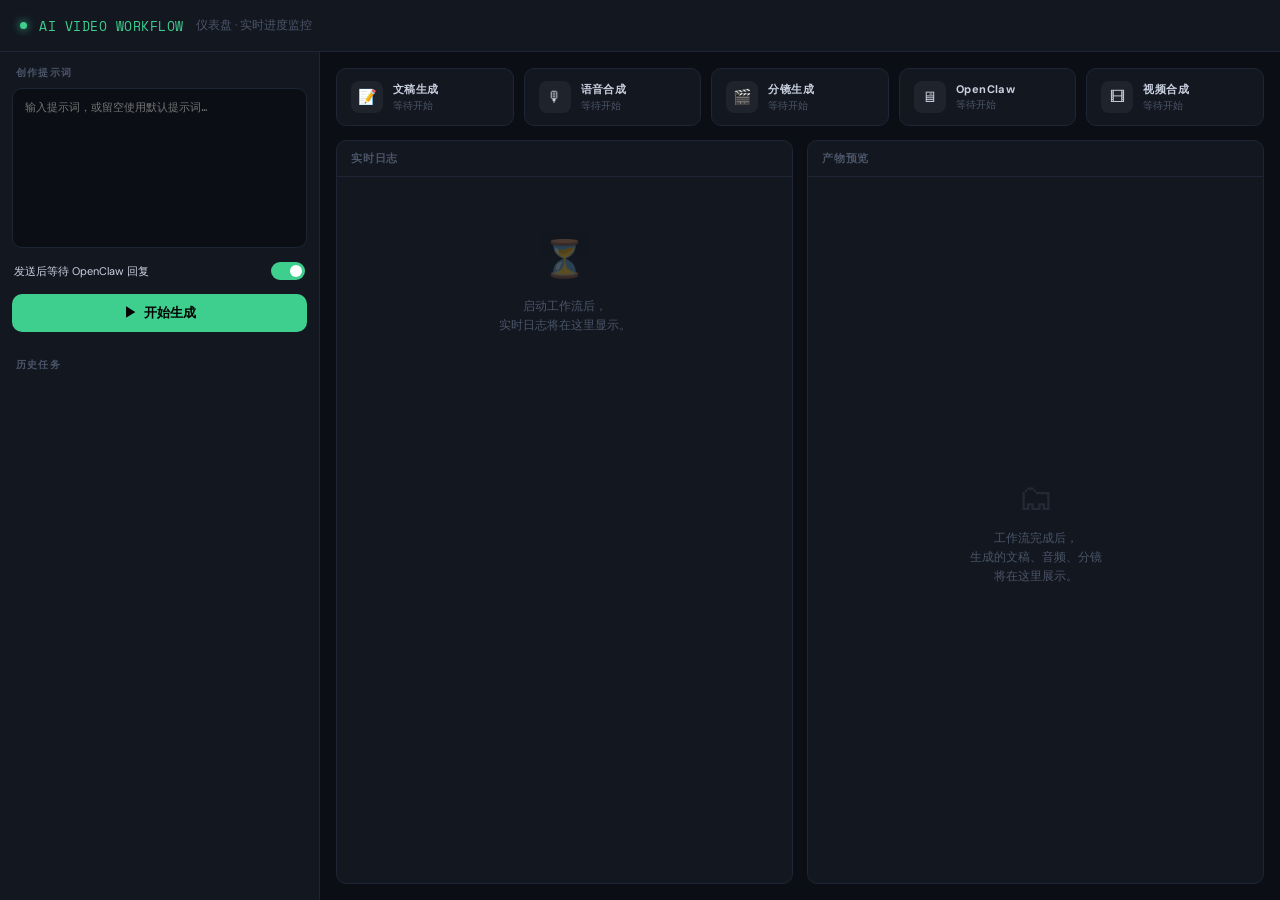
==== web/static/index.html @ 2303a6e6 "1.0.0" ====
<!DOCTYPE html>
<html lang="zh-CN">
<head>
<meta charset="UTF-8" />
<meta name="viewport" content="width=device-width, initial-scale=1.0" />
<title>AI 视频工作流仪表盘</title>
<link rel="preconnect" href="https://fonts.googleapis.com" />
<link rel="preconnect" href="https://fonts.gstatic.com" crossorigin />
<link href="https://fonts.googleapis.com/css2?family=Space+Mono:ital,wght@0,400;0,700;1,400&family=DM+Sans:wght@300;400;500;700&display=swap" rel="stylesheet" />
<style>
/* ─── Reset & Variables ─────────────────────────────────────── */
*, *::before, *::after { box-sizing: border-box; margin: 0; padding: 0; }

:root {
  --bg:        #0b0e14;
  --surface:   #131720;
  --border:    #1e2535;
  --text:      #c9d1e0;
  --muted:     #4a5568;
  --accent:    #3ecf8e;
  --accent2:   #5b7fff;
  --warn:      #f6c90e;
  --err:       #ff5c5c;

  --step-script:     #5b7fff;
  --step-audio:      #a78bfa;
  --step-storyboard: #f6c90e;
  --step-openclaw:   #3ecf8e;
  --step-pipeline:   #fb923c;

  --radius: 10px;
  --mono: 'Space Mono', monospace;
  --sans: 'DM Sans', sans-serif;
}

html, body { height: 100%; }
body {
  background: var(--bg);
  color: var(--text);
  font-family: var(--sans);
  font-size: 14px;
  display: flex;
  flex-direction: column;
  overflow: hidden;
}

/* ─── Layout ────────────────────────────────────────────────── */
.app {
  display: grid;
  grid-template-columns: 320px 1fr;
  grid-template-rows: 52px 1fr;
  height: 100vh;
  gap: 0;
}

/* ─── Header ────────────────────────────────────────────────── */
header {
  grid-column: 1 / -1;
  background: var(--surface);
  border-bottom: 1px solid var(--border);
  display: flex;
  align-items: center;
  padding: 0 20px;
  gap: 12px;
}
header .logo {
  font-family: var(--mono);
  font-size: 13px;
  color: var(--accent);
  letter-spacing: 0.04em;
}
header .subtitle {
  font-size: 12px;
  color: var(--muted);
}
header .dot {
  width: 7px; height: 7px;
  border-radius: 50%;
  background: var(--accent);
  box-shadow: 0 0 8px var(--accent);
  animation: pulse 2s ease-in-out infinite;
}
@keyframes pulse {
  0%,100% { opacity: 1; }
  50% { opacity: .3; }
}

/* ─── Left Panel ─────────────────────────────────────────────── */
.left-panel {
  background: var(--surface);
  border-right: 1px solid var(--border);
  display: flex;
  flex-direction: column;
  overflow: hidden;
}

.section-title {
  font-size: 10px;
  font-weight: 700;
  letter-spacing: .12em;
  text-transform: uppercase;
  color: var(--muted);
  padding: 14px 16px 8px;
}

/* prompt area */
.prompt-box {
  padding: 0 12px 12px;
  display: flex;
  flex-direction: column;
  gap: 8px;
}
textarea#prompt {
  background: var(--bg);
  border: 1px solid var(--border);
  border-radius: var(--radius);
  color: var(--text);
  font-family: var(--mono);
  font-size: 11px;
  line-height: 1.6;
  padding: 10px 12px;
  resize: none;
  height: 160px;
  outline: none;
  transition: border-color .2s;
}
textarea#prompt:focus { border-color: var(--accent2); }

/* toggle switch */
.toggle-row {
  display: flex;
  align-items: center;
  justify-content: space-between;
  padding: 6px 2px;
  cursor: pointer;
  user-select: none;
}
.toggle-label {
  font-size: 11px;
  color: var(--text);
}
.toggle-wrap {
  position: relative;
  width: 34px; height: 18px;
  flex-shrink: 0;
}
.toggle-wrap input { opacity: 0; width: 0; height: 0; position: absolute; }
.toggle-slider {
  position: absolute;
  inset: 0;
  background: var(--border);
  border-radius: 18px;
  transition: background .2s;
  cursor: pointer;
}
.toggle-slider::before {
  content: '';
  position: absolute;
  width: 12px; height: 12px;
  left: 3px; top: 3px;
  background: #fff;
  border-radius: 50%;
  transition: transform .2s;
}
.toggle-wrap input:checked + .toggle-slider { background: var(--accent); }
.toggle-wrap input:checked + .toggle-slider::before { transform: translateX(16px); }

.btn-run {
  background: var(--accent);
  color: #000;
  border: none;
  border-radius: var(--radius);
  font-family: var(--sans);
  font-size: 13px;
  font-weight: 700;
  padding: 10px;
  cursor: pointer;
  transition: opacity .15s, transform .1s;
  display: flex;
  align-items: center;
  justify-content: center;
  gap: 7px;
}
.btn-run:hover { opacity: .88; }
.btn-run:active { transform: scale(.97); }
.btn-run:disabled { opacity: .35; cursor: not-allowed; }

/* history list */
.history-list {
  flex: 1;
  overflow-y: auto;
  padding: 0 8px 12px;
}
.history-list::-webkit-scrollbar { width: 4px; }
.history-list::-webkit-scrollbar-thumb { background: var(--border); border-radius: 2px; }

.history-item {
  padding: 9px 10px;
  border-radius: 8px;
  cursor: pointer;
  border: 1px solid transparent;
  margin-bottom: 4px;
  transition: background .15s, border-color .15s;
}
.history-item:hover { background: rgba(255,255,255,.04); }
.history-item.active { background: rgba(94,135,255,.1); border-color: var(--accent2); }

.history-item .hi-status {
  display: flex;
  align-items: center;
  gap: 6px;
  margin-bottom: 3px;
}
.status-badge {
  display: inline-flex;
  align-items: center;
  gap: 4px;
  font-size: 10px;
  font-weight: 700;
  padding: 2px 7px;
  border-radius: 20px;
  letter-spacing: .05em;
}
.status-badge.pending  { background: rgba(74,85,104,.3); color: var(--muted); }
.status-badge.running  { background: rgba(91,127,255,.18); color: var(--accent2); }
.status-badge.done     { background: rgba(62,207,142,.15); color: var(--accent); }
.status-badge.error    { background: rgba(255,92,92,.15); color: var(--err); }

.hi-time { font-size: 10px; color: var(--muted); font-family: var(--mono); }
.hi-prompt { font-size: 11px; color: var(--text); white-space: nowrap; overflow: hidden; text-overflow: ellipsis; }

/* ─── Right Panel ────────────────────────────────────────────── */
.right-panel {
  display: flex;
  flex-direction: column;
  overflow: hidden;
  padding: 16px;
  gap: 14px;
}

/* ─── Steps Bar ──────────────────────────────────────────────── */
.steps-bar {
  display: grid;
  grid-template-columns: repeat(5, 1fr);
  gap: 10px;
}

.step-card {
  background: var(--surface);
  border: 1px solid var(--border);
  border-radius: var(--radius);
  padding: 12px 14px;
  display: flex;
  align-items: center;
  gap: 10px;
  transition: border-color .3s;
  position: relative;
  overflow: hidden;
}
.step-card::before {
  content: '';
  position: absolute;
  top: 0; left: 0; right: 0;
  height: 2px;
  background: var(--step-color, var(--border));
  transform: scaleX(0);
  transition: transform .4s ease;
  transform-origin: left;
}
.step-card.running::before { transform: scaleX(1); animation: progress-bar 1.5s ease-in-out infinite alternate; }
.step-card.done::before    { transform: scaleX(1); }

@keyframes progress-bar {
  from { transform: scaleX(0.1); }
  to   { transform: scaleX(1); }
}

.step-icon {
  width: 32px; height: 32px;
  border-radius: 8px;
  display: flex;
  align-items: center;
  justify-content: center;
  font-size: 15px;
  flex-shrink: 0;
  background: rgba(255,255,255,.05);
  transition: background .3s;
}
.step-info { min-width: 0; }
.step-name { font-size: 11px; font-weight: 700; color: var(--text); letter-spacing: .04em; }
.step-desc { font-size: 10px; color: var(--muted); margin-top: 2px; white-space: nowrap; overflow: hidden; text-overflow: ellipsis; }

/* step state colours */
.step-card[data-step="script"]     { --step-color: var(--step-script); }
.step-card[data-step="audio"]      { --step-color: var(--step-audio); }
.step-card[data-step="storyboard"] { --step-color: var(--step-storyboard); }
.step-card[data-step="openclaw"]   { --step-color: var(--step-openclaw); }
.step-card[data-step="pipeline"]   { --step-color: var(--step-pipeline); }

.step-card.running .step-icon { background: color-mix(in srgb, var(--step-color) 20%, transparent); }
.step-card.done    .step-icon { background: color-mix(in srgb, var(--step-color) 20%, transparent); }
.step-card.error   .step-icon { background: rgba(255,92,92,.18); }

/* ─── Body Row (Log + Results) ───────────────────────────────── */
.body-row {
  flex: 1;
  display: grid;
  grid-template-columns: 1fr 1fr;
  gap: 14px;
  min-height: 0;
}

.panel {
  background: var(--surface);
  border: 1px solid var(--border);
  border-radius: var(--radius);
  display: flex;
  flex-direction: column;
  overflow: hidden;
}
.panel-header {
  padding: 10px 14px;
  border-bottom: 1px solid var(--border);
  font-size: 11px;
  font-weight: 700;
  letter-spacing: .07em;
  text-transform: uppercase;
  color: var(--muted);
  display: flex;
  align-items: center;
  gap: 8px;
  flex-shrink: 0;
}

/* Log */
.log-body {
  flex: 1;
  overflow-y: auto;
  padding: 10px 14px;
  font-family: var(--mono);
  font-size: 11px;
  line-height: 1.7;
}
.log-body::-webkit-scrollbar { width: 4px; }
.log-body::-webkit-scrollbar-thumb { background: var(--border); border-radius: 2px; }

.log-line { display: flex; gap: 8px; align-items: flex-start; }
.log-line + .log-line { margin-top: 2px; }
.log-ts { color: var(--muted); flex-shrink: 0; font-size: 10px; padding-top: 1px; }
.log-step-tag {
  font-size: 9px;
  font-weight: 700;
  letter-spacing: .06em;
  padding: 1px 5px;
  border-radius: 3px;
  flex-shrink: 0;
  margin-top: 1px;
}
.log-msg { color: var(--text); word-break: break-all; }
.log-line.step-script     .log-step-tag { background: rgba(91,127,255,.2);  color: var(--step-script); }
.log-line.step-audio      .log-step-tag { background: rgba(167,139,250,.2); color: var(--step-audio); }
.log-line.step-storyboard .log-step-tag { background: rgba(246,201,14,.15); color: var(--step-storyboard); }
.log-line.step-openclaw   .log-step-tag { background: rgba(62,207,142,.15); color: var(--step-openclaw); }
.log-line.step-done       .log-step-tag { background: rgba(62,207,142,.15); color: var(--accent); }
.log-line.step-error      .log-step-tag { background: rgba(255,92,92,.15);  color: var(--err); }
.log-line.step-error .log-msg { color: var(--err); }

/* Results */
.results-body {
  flex: 1;
  overflow-y: auto;
  padding: 14px;
  display: flex;
  flex-direction: column;
  gap: 12px;
}
.results-body::-webkit-scrollbar { width: 4px; }
.results-body::-webkit-scrollbar-thumb { background: var(--border); border-radius: 2px; }

.result-block { display: flex; flex-direction: column; gap: 6px; }
.result-label {
  font-size: 10px;
  font-weight: 700;
  text-transform: uppercase;
  letter-spacing: .08em;
  color: var(--muted);
  display: flex;
  align-items: center;
  gap: 6px;
}
.result-label .dot {
  width: 6px; height: 6px;
  border-radius: 50%;
  flex-shrink: 0;
}

.script-preview {
  background: var(--bg);
  border: 1px solid var(--border);
  border-radius: 6px;
  padding: 10px 12px;
  font-family: var(--mono);
  font-size: 11px;
  line-height: 1.7;
  color: var(--text);
  white-space: pre-wrap;
  max-height: 140px;
  overflow-y: auto;
}
.script-preview::-webkit-scrollbar { width: 3px; }
.script-preview::-webkit-scrollbar-thumb { background: var(--border); }

audio {
  width: 100%;
  border-radius: 6px;
  filter: invert(0.88) hue-rotate(180deg);
}

.shots-table-wrap {
  overflow-x: auto;
  border-radius: 6px;
  border: 1px solid var(--border);
}
.shots-table {
  width: 100%;
  border-collapse: collapse;
  font-size: 11px;
}
.shots-table th {
  background: var(--bg);
  color: var(--muted);
  font-weight: 700;
  text-align: left;
  padding: 6px 10px;
  border-bottom: 1px solid var(--border);
  white-space: nowrap;
  font-size: 10px;
  letter-spacing: .05em;
}
.shots-table td {
  padding: 5px 10px;
  border-bottom: 1px solid rgba(30,37,53,.7);
  vertical-align: top;
  max-width: 200px;
  overflow: hidden;
  text-overflow: ellipsis;
  white-space: nowrap;
}
.shots-table tr:last-child td { border-bottom: none; }
.shots-table tr:hover td { background: rgba(255,255,255,.025); }

.source-badge {
  display: inline-block;
  padding: 1px 6px;
  border-radius: 3px;
  font-size: 10px;
  font-weight: 700;
  text-transform: uppercase;
  letter-spacing: .04em;
}
.source-badge.youtube    { background: rgba(255,0,0,.18); color: #ff6b6b; }
.source-badge.twitter    { background: rgba(29,161,242,.18); color: #58b4f9; }
.source-badge.coinglass  { background: rgba(246,201,14,.18); color: var(--warn); }
.source-badge.ezpro      { background: rgba(62,207,142,.18); color: var(--accent); }
.source-badge.tradingview{ background: rgba(91,127,255,.18); color: var(--accent2); }

.recording-preview {
  background: var(--bg);
  border: 1px solid var(--border);
  border-radius: 6px;
  padding: 10px 12px;
  font-family: var(--mono);
  font-size: 11px;
  line-height: 1.7;
  color: #9ca3af;
  white-space: pre-wrap;
  max-height: 140px;
  overflow-y: auto;
}
.recording-preview::-webkit-scrollbar { width: 3px; }
.recording-preview::-webkit-scrollbar-thumb { background: var(--border); }

.openclaw-reply {
  background: rgba(62,207,142,.08);
  border: 1px solid rgba(62,207,142,.25);
  border-radius: 6px;
  padding: 10px 12px;
  font-size: 12px;
  color: var(--accent);
  display: flex;
  align-items: center;
  gap: 8px;
}

.empty-state {
  flex: 1;
  display: flex;
  flex-direction: column;
  align-items: center;
  justify-content: center;
  color: var(--muted);
  gap: 8px;
  padding: 40px;
  text-align: center;
}
.empty-state .icon { font-size: 36px; opacity: .3; }
.empty-state p { font-size: 12px; line-height: 1.6; }

/* Spinner */
.spinner {
  display: inline-block;
  width: 12px; height: 12px;
  border: 2px solid rgba(255,255,255,.15);
  border-top-color: var(--accent2);
  border-radius: 50%;
  animation: spin .7s linear infinite;
}
@keyframes spin { to { transform: rotate(360deg); } }
</style>
</head>
<body>
<div class="app">

  <!-- Header -->
  <header>
    <div class="dot"></div>
    <span class="logo">AI VIDEO WORKFLOW</span>
    <span class="subtitle">仪表盘 · 实时进度监控</span>
  </header>

  <!-- Left Panel -->
  <aside class="left-panel">
    <div class="section-title">创作提示词</div>
    <div class="prompt-box">
      <textarea id="prompt" placeholder="输入提示词，或留空使用默认提示词…"></textarea>
      <label class="toggle-row">
        <span class="toggle-label">发送后等待 OpenClaw 回复</span>
        <div class="toggle-wrap">
          <input type="checkbox" id="wait-openclaw" checked />
          <span class="toggle-slider"></span>
        </div>
      </label>
      <button class="btn-run" id="btn-run" onclick="startJob()">
        <span id="btn-icon">▶</span>
        <span id="btn-text">开始生成</span>
      </button>
    </div>

    <div class="section-title">历史任务</div>
    <div class="history-list" id="history-list"></div>
  </aside>

  <!-- Right Panel -->
  <main class="right-panel">

    <!-- Steps Bar -->
    <div class="steps-bar">
      <div class="step-card" data-step="script" id="step-script">
        <div class="step-icon">📝</div>
        <div class="step-info">
          <div class="step-name">文稿生成</div>
          <div class="step-desc" id="step-script-desc">等待开始</div>
        </div>
      </div>
      <div class="step-card" data-step="audio" id="step-audio">
        <div class="step-icon">🎙</div>
        <div class="step-info">
          <div class="step-name">语音合成</div>
          <div class="step-desc" id="step-audio-desc">等待开始</div>
        </div>
      </div>
      <div class="step-card" data-step="storyboard" id="step-storyboard">
        <div class="step-icon">🎬</div>
        <div class="step-info">
          <div class="step-name">分镜生成</div>
          <div class="step-desc" id="step-storyboard-desc">等待开始</div>
        </div>
      </div>
      <div class="step-card" data-step="openclaw" id="step-openclaw">
        <div class="step-icon">🖥</div>
        <div class="step-info">
          <div class="step-name">OpenClaw</div>
          <div class="step-desc" id="step-openclaw-desc">等待开始</div>
        </div>
      </div>
      <div class="step-card" data-step="pipeline" id="step-pipeline">
        <div class="step-icon">🎞</div>
        <div class="step-info">
          <div class="step-name">视频合成</div>
          <div class="step-desc" id="step-pipeline-desc">等待开始</div>
        </div>
      </div>
    </div>

    <!-- Log + Results -->
    <div class="body-row">

      <!-- Log Panel -->
      <div class="panel">
        <div class="panel-header">
          <span>实时日志</span>
          <span id="log-spinner" style="display:none"><span class="spinner"></span></span>
        </div>
        <div class="log-body" id="log-body">
          <div class="empty-state">
            <div class="icon">⏳</div>
            <p>启动工作流后，<br>实时日志将在这里显示。</p>
          </div>
        </div>
      </div>

      <!-- Results Panel -->
      <div class="panel">
        <div class="panel-header">产物预览</div>
        <div class="results-body" id="results-body">
          <div class="empty-state">
            <div class="icon">🗂</div>
            <p>工作流完成后，<br>生成的文稿、音频、分镜<br>将在这里展示。</p>
          </div>
        </div>
      </div>

    </div>
  </main>
</div>

<script>
/* ─── State ──────────────────────────────────────────────────── */
let activeJobId = null;
let evtSource   = null;

const STEP_META = {
  script:     { label: '文稿生成',  icon: '📝' },
  audio:      { label: '语音合成',  icon: '🎙' },
  storyboard: { label: '分镜生成',  icon: '🎬' },
  openclaw:   { label: 'OpenClaw', icon: '🖥' },
  pipeline:   { label: '视频合成',  icon: '🎞' },
};

/* ─── Init ───────────────────────────────────────────────────── */
document.addEventListener('DOMContentLoaded', async () => {
  const res = await fetch('/api/default-prompt').catch(() => null);
  if (res?.ok) {
    const { prompt } = await res.json();
    document.getElementById('prompt').placeholder = '留空使用默认提示词…';
    document.getElementById('prompt').dataset.default = prompt;
  }
  await refreshHistory();
  setInterval(refreshHistory, 5000);
});

/* ─── Start Job ──────────────────────────────────────────────── */
async function startJob() {
  const ta              = document.getElementById('prompt');
  const prompt          = ta.value.trim();
  const waitForOpenclaw = document.getElementById('wait-openclaw').checked;

  setBtnLoading(true);
  resetUI();

  try {
    const res = await fetch('/api/jobs', {
      method: 'POST',
      headers: { 'Content-Type': 'application/json' },
      body: JSON.stringify({ prompt: prompt || null, wait_for_openclaw: waitForOpenclaw }),
    });
    if (!res.ok) throw new Error(await res.text());
    const { job_id } = await res.json();
    selectJob(job_id);
  } catch (e) {
    appendLog({ step: 'error', msg: '创建任务失败: ' + e.message, ts: new Date().toISOString() });
    setBtnLoading(false);
  }
}

/* ─── Select / Load Job ──────────────────────────────────────── */
async function selectJob(jobId) {
  if (evtSource) { evtSource.close(); evtSource = null; }
  activeJobId = jobId;

  resetUI();
  document.getElementById('log-spinner').style.display = '';

  // load current state
  const res = await fetch(`/api/jobs/${jobId}`);
  if (!res.ok) return;
  const job = await res.json();

  // restore step states
  Object.entries(job.steps || {}).forEach(([step, status]) => setStepState(step, status));
  job.logs.forEach(entry => appendLog(entry));

  if (job.status === 'done') {
    renderArtifacts(job);
    setBtnLoading(false);
    document.getElementById('log-spinner').style.display = 'none';
  } else if (job.status === 'error') {
    setBtnLoading(false);
    document.getElementById('log-spinner').style.display = 'none';
  } else {
    // subscribe to live stream
    subscribeSSE(jobId);
  }

  refreshHistory();
}

function subscribeSSE(jobId) {
  evtSource = new EventSource(`/api/jobs/${jobId}/stream`);

  evtSource.onmessage = (e) => {
    const entry = JSON.parse(e.data);
    appendLog(entry);

    if (entry.step && STEP_META[entry.step]) {
      setStepState(entry.step, 'running');
      const descEl = document.getElementById(`step-${entry.step}-desc`);
      if (descEl) descEl.textContent = entry.msg.slice(0, 40);
    }

    if (entry.step === 'done') {
      ['script','audio','storyboard','openclaw','pipeline'].forEach(s => setStepState(s, 'done'));
      evtSource.close();
      evtSource = null;
      setBtnLoading(false);
      document.getElementById('log-spinner').style.display = 'none';
      fetch(`/api/jobs/${jobId}`).then(r => r.json()).then(job => renderArtifacts(job));
    } else if (entry.step === 'error') {
      evtSource.close();
      evtSource = null;
      setBtnLoading(false);
      document.getElementById('log-spinner').style.display = 'none';
    }
  };

  evtSource.onerror = () => {
    evtSource.close();
    evtSource = null;
    setBtnLoading(false);
    document.getElementById('log-spinner').style.display = 'none';
  };
}

/* ─── Log ────────────────────────────────────────────────────── */
function appendLog(entry) {
  const body = document.getElementById('log-body');
  // remove empty state
  const empty = body.querySelector('.empty-state');
  if (empty) empty.remove();

  const ts  = entry.ts ? new Date(entry.ts).toLocaleTimeString('zh-CN', { hour12: false }) : '';
  const div = document.createElement('div');
  div.className = `log-line step-${entry.step || 'info'}`;
  div.innerHTML = `
    <span class="log-ts">${ts}</span>
    <span class="log-step-tag">${(entry.step || 'info').toUpperCase()}</span>
    <span class="log-msg">${esc(entry.msg || '')}</span>`;
  body.appendChild(div);
  body.scrollTop = body.scrollHeight;
}

/* ─── Step State ─────────────────────────────────────────────── */
function setStepState(step, status) {
  const card = document.getElementById(`step-${step}`);
  if (!card) return;
  card.classList.remove('pending', 'running', 'done', 'error');
  card.classList.add(status);

  const iconEl = card.querySelector('.step-icon');
  if (!iconEl) return;
  const icons = { pending: STEP_META[step]?.icon || '○',
                  running: '⚙️', done: '✅', error: '❌' };
  iconEl.textContent = icons[status] || STEP_META[step]?.icon;
}

/* ─── Artifacts ──────────────────────────────────────────────── */
function renderArtifacts(job) {
  const body = document.getElementById('results-body');
  body.innerHTML = '';
  const a = job.artifacts || {};
  const folder = a.folder;

  // Script
  if (a.script) {
    fetch(`/api/files/${folder}/script.txt`).then(r => r.text()).then(text => {
      addBlock(body, '📝 口播文稿', 'var(--step-script)', `
        <div class="script-preview">${esc(text)}</div>
        <a href="/api/files/${folder}/script.txt" download style="font-size:11px;color:var(--accent2)">下载 script.txt</a>
      `);
    });
  }

  // Audio
  if (a.audio) {
    addBlock(body, '🎙 语音音频', 'var(--step-audio)', `
      <audio controls src="/api/files/${folder}/audio.mp3"></audio>
      <a href="/api/files/${folder}/audio.mp3" download style="font-size:11px;color:var(--accent2)">下载 audio.mp3</a>
    `);
  }

  // Shots Table
  const shots = a.shots || [];
  if (shots.length) {
    const rows = shots.map(s => `
      <tr>
        <td>${s.id}</td>
        <td>${s.start_sec?.toFixed(1)}s</td>
        <td>${s.end_sec?.toFixed(1)}s</td>
        <td><span class="source-badge ${s.source || ''}">${s.source || '-'}</span></td>
        <td title="${esc(s.url || '')}">${esc((s.url || '').replace('https://', '').slice(0,30))}${(s.url||'').length>30?'…':''}</td>
        <td>${esc(s.view || '-')}</td>
        <td>${esc(s.action || '-')}</td>
      </tr>`).join('');

    addBlock(body, `🎬 分镜表 (${shots.length} 个)`, 'var(--step-storyboard)', `
      <div class="shots-table-wrap">
        <table class="shots-table">
          <thead><tr>
            <th>#</th><th>开始</th><th>结束</th>
            <th>来源</th><th>URL</th><th>视图</th><th>操作</th>
          </tr></thead>
          <tbody>${rows}</tbody>
        </table>
      </div>
      ${a.storyboard_xlsx ? `<a href="/api/files/${folder}/storyboard.xlsx" download style="font-size:11px;color:var(--accent2)">下载 storyboard.xlsx</a>` : ''}
    `);
  }

  // Recording Instruction
  if (a.recording_task) {
    fetch(`/api/files/${folder}/recording_task.txt`).then(r => r.text()).then(text => {
      const replyHtml = a.openclaw_reply
        ? `<div class="openclaw-reply">✅ OpenClaw 回复：${esc(a.openclaw_reply)}</div>`
        : '';
      addBlock(body, '🖥 OpenClaw 录屏指令', 'var(--step-openclaw)', `
        <div class="recording-preview">${esc(text)}</div>
        ${replyHtml}
        <a href="/api/files/${folder}/recording_task.txt" download style="font-size:11px;color:var(--accent2)">下载 recording_task.txt</a>
      `);
    });
  }

  // Final Video
  if (a.final_video) {
    addBlock(body, '🎞 最终合成视频', 'var(--step-pipeline)', `
      <video controls style="width:100%;border-radius:6px;max-height:200px;background:#000"
             src="/api/files/${folder}/final.mp4"></video>
      <a href="/api/files/${folder}/final.mp4" download style="font-size:11px;color:var(--accent2)">下载 final.mp4</a>
    `);
  }
}

function addBlock(container, label, dotColor, innerHtml) {
  const block = document.createElement('div');
  block.className = 'result-block';
  block.innerHTML = `
    <div class="result-label">
      <span class="dot" style="background:${dotColor}"></span>
      ${label}
    </div>
    ${innerHtml}`;
  container.appendChild(block);
}

/* ─── History ────────────────────────────────────────────────── */
async function refreshHistory() {
  const res = await fetch('/api/jobs').catch(() => null);
  if (!res?.ok) return;
  const jobs = await res.json();

  const list = document.getElementById('history-list');
  list.innerHTML = '';

  if (!jobs.length) {
    list.innerHTML = '<div style="padding:10px 12px;color:var(--muted);font-size:11px">暂无任务</div>';
    return;
  }

  jobs.forEach(job => {
    const el = document.createElement('div');
    el.className = 'history-item' + (job.id === activeJobId ? ' active' : '');
    el.onclick = () => selectJob(job.id);
    const t = new Date(job.created_at).toLocaleTimeString('zh-CN', { hour12: false, hour: '2-digit', minute: '2-digit' });
    el.innerHTML = `
      <div class="hi-status">
        <span class="status-badge ${job.status}">${statusLabel(job.status)}</span>
        <span class="hi-time">${t}</span>
      </div>
      <div class="hi-prompt">${esc(job.prompt)}</div>`;
    list.appendChild(el);
  });
}

function statusLabel(s) {
  return { pending: '待运行', running: '运行中', done: '完成', error: '失败' }[s] || s;
}

/* ─── Helpers ────────────────────────────────────────────────── */
function resetUI() {
  const logBody = document.getElementById('log-body');
  logBody.innerHTML = `<div class="empty-state"><div class="icon">⏳</div><p>实时日志将在这里显示。</p></div>`;

  const resBody = document.getElementById('results-body');
  resBody.innerHTML = `<div class="empty-state"><div class="icon">🗂</div><p>工作流完成后，产物将在这里展示。</p></div>`;

  ['script','audio','storyboard','openclaw','pipeline'].forEach(s => {
    setStepState(s, 'pending');
    const desc = document.getElementById(`step-${s}-desc`);
    if (desc) desc.textContent = '等待开始';
  });
}

function setBtnLoading(loading) {
  const btn  = document.getElementById('btn-run');
  const icon = document.getElementById('btn-icon');
  const text = document.getElementById('btn-text');
  btn.disabled = loading;
  if (loading) {
    icon.innerHTML = '<span class="spinner" style="border-top-color:#000"></span>';
    text.textContent = '生成中…';
  } else {
    icon.textContent = '▶';
    text.textContent = '开始生成';
  }
}

function esc(str) {
  return String(str)
    .replace(/&/g, '&amp;')
    .replace(/</g, '&lt;')
    .replace(/>/g, '&gt;')
    .replace(/"/g, '&quot;');
}
</script>
</body>
</html>
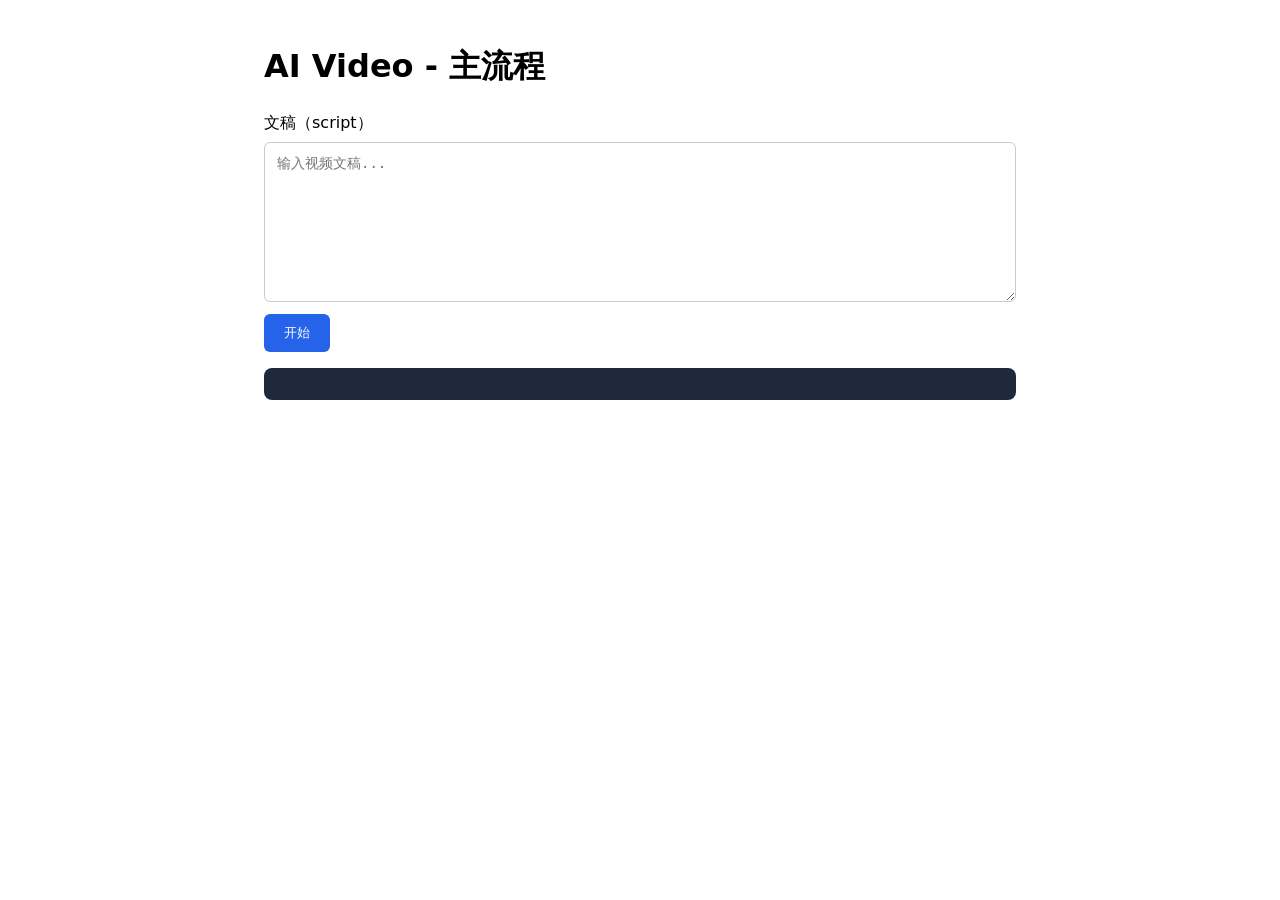
==== commit b629c6f5: "Initial commit" ====
--- a/web/static/index.html
+++ b/web/static/index.html
@@ -1,936 +1,110 @@
-<!DOCTYPE html>
-<html lang="zh-CN">
-<head>
-<meta charset="UTF-8" />
-<meta name="viewport" content="width=device-width, initial-scale=1.0" />
-<title>AI 视频工作流仪表盘</title>
-<link rel="preconnect" href="https://fonts.googleapis.com" />
-<link rel="preconnect" href="https://fonts.gstatic.com" crossorigin />
-<link href="https://fonts.googleapis.com/css2?family=Space+Mono:ital,wght@0,400;0,700;1,400&family=DM+Sans:wght@300;400;500;700&display=swap" rel="stylesheet" />
-<style>
-/* ─── Reset & Variables ─────────────────────────────────────── */
-*, *::before, *::after { box-sizing: border-box; margin: 0; padding: 0; }
-
-:root {
-  --bg:        #0b0e14;
-  --surface:   #131720;
-  --border:    #1e2535;
-  --text:      #c9d1e0;
-  --muted:     #4a5568;
-  --accent:    #3ecf8e;
-  --accent2:   #5b7fff;
-  --warn:      #f6c90e;
-  --err:       #ff5c5c;
-
-  --step-script:     #5b7fff;
-  --step-audio:      #a78bfa;
-  --step-storyboard: #f6c90e;
-  --step-openclaw:   #3ecf8e;
-  --step-pipeline:   #fb923c;
-
-  --radius: 10px;
-  --mono: 'Space Mono', monospace;
-  --sans: 'DM Sans', sans-serif;
-}
-
-html, body { height: 100%; }
-body {
-  background: var(--bg);
-  color: var(--text);
-  font-family: var(--sans);
-  font-size: 14px;
-  display: flex;
-  flex-direction: column;
-  overflow: hidden;
-}
-
-/* ─── Layout ────────────────────────────────────────────────── */
-.app {
-  display: grid;
-  grid-template-columns: 320px 1fr;
-  grid-template-rows: 52px 1fr;
-  height: 100vh;
-  gap: 0;
-}
-
-/* ─── Header ────────────────────────────────────────────────── */
-header {
-  grid-column: 1 / -1;
-  background: var(--surface);
-  border-bottom: 1px solid var(--border);
-  display: flex;
-  align-items: center;
-  padding: 0 20px;
-  gap: 12px;
-}
-header .logo {
-  font-family: var(--mono);
-  font-size: 13px;
-  color: var(--accent);
-  letter-spacing: 0.04em;
-}
-header .subtitle {
-  font-size: 12px;
-  color: var(--muted);
-}
-header .dot {
-  width: 7px; height: 7px;
-  border-radius: 50%;
-  background: var(--accent);
-  box-shadow: 0 0 8px var(--accent);
-  animation: pulse 2s ease-in-out infinite;
-}
-@keyframes pulse {
-  0%,100% { opacity: 1; }
-  50% { opacity: .3; }
-}
-
-/* ─── Left Panel ─────────────────────────────────────────────── */
-.left-panel {
-  background: var(--surface);
-  border-right: 1px solid var(--border);
-  display: flex;
-  flex-direction: column;
-  overflow: hidden;
-}
-
-.section-title {
-  font-size: 10px;
-  font-weight: 700;
-  letter-spacing: .12em;
-  text-transform: uppercase;
-  color: var(--muted);
-  padding: 14px 16px 8px;
-}
-
-/* prompt area */
-.prompt-box {
-  padding: 0 12px 12px;
-  display: flex;
-  flex-direction: column;
-  gap: 8px;
-}
-textarea#prompt {
-  background: var(--bg);
-  border: 1px solid var(--border);
-  border-radius: var(--radius);
-  color: var(--text);
-  font-family: var(--mono);
-  font-size: 11px;
-  line-height: 1.6;
-  padding: 10px 12px;
-  resize: none;
-  height: 160px;
-  outline: none;
-  transition: border-color .2s;
-}
-textarea#prompt:focus { border-color: var(--accent2); }
-
-/* toggle switch */
-.toggle-row {
-  display: flex;
-  align-items: center;
-  justify-content: space-between;
-  padding: 6px 2px;
-  cursor: pointer;
-  user-select: none;
-}
-.toggle-label {
-  font-size: 11px;
-  color: var(--text);
-}
-.toggle-wrap {
-  position: relative;
-  width: 34px; height: 18px;
-  flex-shrink: 0;
-}
-.toggle-wrap input { opacity: 0; width: 0; height: 0; position: absolute; }
-.toggle-slider {
-  position: absolute;
-  inset: 0;
-  background: var(--border);
-  border-radius: 18px;
-  transition: background .2s;
-  cursor: pointer;
-}
-.toggle-slider::before {
-  content: '';
-  position: absolute;
-  width: 12px; height: 12px;
-  left: 3px; top: 3px;
-  background: #fff;
-  border-radius: 50%;
-  transition: transform .2s;
-}
-.toggle-wrap input:checked + .toggle-slider { background: var(--accent); }
-.toggle-wrap input:checked + .toggle-slider::before { transform: translateX(16px); }
-
-.btn-run {
-  background: var(--accent);
-  color: #000;
-  border: none;
-  border-radius: var(--radius);
-  font-family: var(--sans);
-  font-size: 13px;
-  font-weight: 700;
-  padding: 10px;
-  cursor: pointer;
-  transition: opacity .15s, transform .1s;
-  display: flex;
-  align-items: center;
-  justify-content: center;
-  gap: 7px;
-}
-.btn-run:hover { opacity: .88; }
-.btn-run:active { transform: scale(.97); }
-.btn-run:disabled { opacity: .35; cursor: not-allowed; }
-
-/* history list */
-.history-list {
-  flex: 1;
-  overflow-y: auto;
-  padding: 0 8px 12px;
-}
-.history-list::-webkit-scrollbar { width: 4px; }
-.history-list::-webkit-scrollbar-thumb { background: var(--border); border-radius: 2px; }
-
-.history-item {
-  padding: 9px 10px;
-  border-radius: 8px;
-  cursor: pointer;
-  border: 1px solid transparent;
-  margin-bottom: 4px;
-  transition: background .15s, border-color .15s;
-}
-.history-item:hover { background: rgba(255,255,255,.04); }
-.history-item.active { background: rgba(94,135,255,.1); border-color: var(--accent2); }
-
-.history-item .hi-status {
-  display: flex;
-  align-items: center;
-  gap: 6px;
-  margin-bottom: 3px;
-}
-.status-badge {
-  display: inline-flex;
-  align-items: center;
-  gap: 4px;
-  font-size: 10px;
-  font-weight: 700;
-  padding: 2px 7px;
-  border-radius: 20px;
-  letter-spacing: .05em;
-}
-.status-badge.pending  { background: rgba(74,85,104,.3); color: var(--muted); }
-.status-badge.running  { background: rgba(91,127,255,.18); color: var(--accent2); }
-.status-badge.done     { background: rgba(62,207,142,.15); color: var(--accent); }
-.status-badge.error    { background: rgba(255,92,92,.15); color: var(--err); }
-
-.hi-time { font-size: 10px; color: var(--muted); font-family: var(--mono); }
-.hi-prompt { font-size: 11px; color: var(--text); white-space: nowrap; overflow: hidden; text-overflow: ellipsis; }
-
-/* ─── Right Panel ────────────────────────────────────────────── */
-.right-panel {
-  display: flex;
-  flex-direction: column;
-  overflow: hidden;
-  padding: 16px;
-  gap: 14px;
-}
-
-/* ─── Steps Bar ──────────────────────────────────────────────── */
-.steps-bar {
-  display: grid;
-  grid-template-columns: repeat(5, 1fr);
-  gap: 10px;
-}
-
-.step-card {
-  background: var(--surface);
-  border: 1px solid var(--border);
-  border-radius: var(--radius);
-  padding: 12px 14px;
-  display: flex;
-  align-items: center;
-  gap: 10px;
-  transition: border-color .3s;
-  position: relative;
-  overflow: hidden;
-}
-.step-card::before {
-  content: '';
-  position: absolute;
-  top: 0; left: 0; right: 0;
-  height: 2px;
-  background: var(--step-color, var(--border));
-  transform: scaleX(0);
-  transition: transform .4s ease;
-  transform-origin: left;
-}
-.step-card.running::before { transform: scaleX(1); animation: progress-bar 1.5s ease-in-out infinite alternate; }
-.step-card.done::before    { transform: scaleX(1); }
-
-@keyframes progress-bar {
-  from { transform: scaleX(0.1); }
-  to   { transform: scaleX(1); }
-}
-
-.step-icon {
-  width: 32px; height: 32px;
-  border-radius: 8px;
-  display: flex;
-  align-items: center;
-  justify-content: center;
-  font-size: 15px;
-  flex-shrink: 0;
-  background: rgba(255,255,255,.05);
-  transition: background .3s;
-}
-.step-info { min-width: 0; }
-.step-name { font-size: 11px; font-weight: 700; color: var(--text); letter-spacing: .04em; }
-.step-desc { font-size: 10px; color: var(--muted); margin-top: 2px; white-space: nowrap; overflow: hidden; text-overflow: ellipsis; }
-
-/* step state colours */
-.step-card[data-step="script"]     { --step-color: var(--step-script); }
-.step-card[data-step="audio"]      { --step-color: var(--step-audio); }
-.step-card[data-step="storyboard"] { --step-color: var(--step-storyboard); }
-.step-card[data-step="openclaw"]   { --step-color: var(--step-openclaw); }
-.step-card[data-step="pipeline"]   { --step-color: var(--step-pipeline); }
-
-.step-card.running .step-icon { background: color-mix(in srgb, var(--step-color) 20%, transparent); }
-.step-card.done    .step-icon { background: color-mix(in srgb, var(--step-color) 20%, transparent); }
-.step-card.error   .step-icon { background: rgba(255,92,92,.18); }
-
-/* ─── Body Row (Log + Results) ───────────────────────────────── */
-.body-row {
-  flex: 1;
-  display: grid;
-  grid-template-columns: 1fr 1fr;
-  gap: 14px;
-  min-height: 0;
-}
-
-.panel {
-  background: var(--surface);
-  border: 1px solid var(--border);
-  border-radius: var(--radius);
-  display: flex;
-  flex-direction: column;
-  overflow: hidden;
-}
-.panel-header {
-  padding: 10px 14px;
-  border-bottom: 1px solid var(--border);
-  font-size: 11px;
-  font-weight: 700;
-  letter-spacing: .07em;
-  text-transform: uppercase;
-  color: var(--muted);
-  display: flex;
-  align-items: center;
-  gap: 8px;
-  flex-shrink: 0;
-}
-
-/* Log */
-.log-body {
-  flex: 1;
-  overflow-y: auto;
-  padding: 10px 14px;
-  font-family: var(--mono);
-  font-size: 11px;
-  line-height: 1.7;
-}
-.log-body::-webkit-scrollbar { width: 4px; }
-.log-body::-webkit-scrollbar-thumb { background: var(--border); border-radius: 2px; }
-
-.log-line { display: flex; gap: 8px; align-items: flex-start; }
-.log-line + .log-line { margin-top: 2px; }
-.log-ts { color: var(--muted); flex-shrink: 0; font-size: 10px; padding-top: 1px; }
-.log-step-tag {
-  font-size: 9px;
-  font-weight: 700;
-  letter-spacing: .06em;
-  padding: 1px 5px;
-  border-radius: 3px;
-  flex-shrink: 0;
-  margin-top: 1px;
-}
-.log-msg { color: var(--text); word-break: break-all; }
-.log-line.step-script     .log-step-tag { background: rgba(91,127,255,.2);  color: var(--step-script); }
-.log-line.step-audio      .log-step-tag { background: rgba(167,139,250,.2); color: var(--step-audio); }
-.log-line.step-storyboard .log-step-tag { background: rgba(246,201,14,.15); color: var(--step-storyboard); }
-.log-line.step-openclaw   .log-step-tag { background: rgba(62,207,142,.15); color: var(--step-openclaw); }
-.log-line.step-done       .log-step-tag { background: rgba(62,207,142,.15); color: var(--accent); }
-.log-line.step-error      .log-step-tag { background: rgba(255,92,92,.15);  color: var(--err); }
-.log-line.step-error .log-msg { color: var(--err); }
-
-/* Results */
-.results-body {
-  flex: 1;
-  overflow-y: auto;
-  padding: 14px;
-  display: flex;
-  flex-direction: column;
-  gap: 12px;
-}
-.results-body::-webkit-scrollbar { width: 4px; }
-.results-body::-webkit-scrollbar-thumb { background: var(--border); border-radius: 2px; }
-
-.result-block { display: flex; flex-direction: column; gap: 6px; }
-.result-label {
-  font-size: 10px;
-  font-weight: 700;
-  text-transform: uppercase;
-  letter-spacing: .08em;
-  color: var(--muted);
-  display: flex;
-  align-items: center;
-  gap: 6px;
-}
-.result-label .dot {
-  width: 6px; height: 6px;
-  border-radius: 50%;
-  flex-shrink: 0;
-}
-
-.script-preview {
-  background: var(--bg);
-  border: 1px solid var(--border);
-  border-radius: 6px;
-  padding: 10px 12px;
-  font-family: var(--mono);
-  font-size: 11px;
-  line-height: 1.7;
-  color: var(--text);
-  white-space: pre-wrap;
-  max-height: 140px;
-  overflow-y: auto;
-}
-.script-preview::-webkit-scrollbar { width: 3px; }
-.script-preview::-webkit-scrollbar-thumb { background: var(--border); }
-
-audio {
-  width: 100%;
-  border-radius: 6px;
-  filter: invert(0.88) hue-rotate(180deg);
-}
-
-.shots-table-wrap {
-  overflow-x: auto;
-  border-radius: 6px;
-  border: 1px solid var(--border);
-}
-.shots-table {
-  width: 100%;
-  border-collapse: collapse;
-  font-size: 11px;
-}
-.shots-table th {
-  background: var(--bg);
-  color: var(--muted);
-  font-weight: 700;
-  text-align: left;
-  padding: 6px 10px;
-  border-bottom: 1px solid var(--border);
-  white-space: nowrap;
-  font-size: 10px;
-  letter-spacing: .05em;
-}
-.shots-table td {
-  padding: 5px 10px;
-  border-bottom: 1px solid rgba(30,37,53,.7);
-  vertical-align: top;
-  max-width: 200px;
-  overflow: hidden;
-  text-overflow: ellipsis;
-  white-space: nowrap;
-}
-.shots-table tr:last-child td { border-bottom: none; }
-.shots-table tr:hover td { background: rgba(255,255,255,.025); }
-
-.source-badge {
-  display: inline-block;
-  padding: 1px 6px;
-  border-radius: 3px;
-  font-size: 10px;
-  font-weight: 700;
-  text-transform: uppercase;
-  letter-spacing: .04em;
-}
-.source-badge.youtube    { background: rgba(255,0,0,.18); color: #ff6b6b; }
-.source-badge.twitter    { background: rgba(29,161,242,.18); color: #58b4f9; }
-.source-badge.coinglass  { background: rgba(246,201,14,.18); color: var(--warn); }
-.source-badge.ezpro      { background: rgba(62,207,142,.18); color: var(--accent); }
-.source-badge.tradingview{ background: rgba(91,127,255,.18); color: var(--accent2); }
-
-.recording-preview {
-  background: var(--bg);
-  border: 1px solid var(--border);
-  border-radius: 6px;
-  padding: 10px 12px;
-  font-family: var(--mono);
-  font-size: 11px;
-  line-height: 1.7;
-  color: #9ca3af;
-  white-space: pre-wrap;
-  max-height: 140px;
-  overflow-y: auto;
-}
-.recording-preview::-webkit-scrollbar { width: 3px; }
-.recording-preview::-webkit-scrollbar-thumb { background: var(--border); }
-
-.openclaw-reply {
-  background: rgba(62,207,142,.08);
-  border: 1px solid rgba(62,207,142,.25);
-  border-radius: 6px;
-  padding: 10px 12px;
-  font-size: 12px;
-  color: var(--accent);
-  display: flex;
-  align-items: center;
-  gap: 8px;
-}
-
-.empty-state {
-  flex: 1;
-  display: flex;
-  flex-direction: column;
-  align-items: center;
-  justify-content: center;
-  color: var(--muted);
-  gap: 8px;
-  padding: 40px;
-  text-align: center;
-}
-.empty-state .icon { font-size: 36px; opacity: .3; }
-.empty-state p { font-size: 12px; line-height: 1.6; }
-
-/* Spinner */
-.spinner {
-  display: inline-block;
-  width: 12px; height: 12px;
-  border: 2px solid rgba(255,255,255,.15);
-  border-top-color: var(--accent2);
-  border-radius: 50%;
-  animation: spin .7s linear infinite;
-}
-@keyframes spin { to { transform: rotate(360deg); } }
-</style>
-</head>
-<body>
-<div class="app">
-
-  <!-- Header -->
-  <header>
-    <div class="dot"></div>
-    <span class="logo">AI VIDEO WORKFLOW</span>
-    <span class="subtitle">仪表盘 · 实时进度监控</span>
-  </header>
-
-  <!-- Left Panel -->
-  <aside class="left-panel">
-    <div class="section-title">创作提示词</div>
-    <div class="prompt-box">
-      <textarea id="prompt" placeholder="输入提示词，或留空使用默认提示词…"></textarea>
-      <label class="toggle-row">
-        <span class="toggle-label">发送后等待 OpenClaw 回复</span>
-        <div class="toggle-wrap">
-          <input type="checkbox" id="wait-openclaw" checked />
-          <span class="toggle-slider"></span>
-        </div>
-      </label>
-      <button class="btn-run" id="btn-run" onclick="startJob()">
-        <span id="btn-icon">▶</span>
-        <span id="btn-text">开始生成</span>
-      </button>
-    </div>
-
-    <div class="section-title">历史任务</div>
-    <div class="history-list" id="history-list"></div>
-  </aside>
-
-  <!-- Right Panel -->
-  <main class="right-panel">
-
-    <!-- Steps Bar -->
-    <div class="steps-bar">
-      <div class="step-card" data-step="script" id="step-script">
-        <div class="step-icon">📝</div>
-        <div class="step-info">
-          <div class="step-name">文稿生成</div>
-          <div class="step-desc" id="step-script-desc">等待开始</div>
-        </div>
-      </div>
-      <div class="step-card" data-step="audio" id="step-audio">
-        <div class="step-icon">🎙</div>
-        <div class="step-info">
-          <div class="step-name">语音合成</div>
-          <div class="step-desc" id="step-audio-desc">等待开始</div>
-        </div>
-      </div>
-      <div class="step-card" data-step="storyboard" id="step-storyboard">
-        <div class="step-icon">🎬</div>
-        <div class="step-info">
-          <div class="step-name">分镜生成</div>
-          <div class="step-desc" id="step-storyboard-desc">等待开始</div>
-        </div>
-      </div>
-      <div class="step-card" data-step="openclaw" id="step-openclaw">
-        <div class="step-icon">🖥</div>
-        <div class="step-info">
-          <div class="step-name">OpenClaw</div>
-          <div class="step-desc" id="step-openclaw-desc">等待开始</div>
-        </div>
-      </div>
-      <div class="step-card" data-step="pipeline" id="step-pipeline">
-        <div class="step-icon">🎞</div>
-        <div class="step-info">
-          <div class="step-name">视频合成</div>
-          <div class="step-desc" id="step-pipeline-desc">等待开始</div>
-        </div>
-      </div>
-    </div>
-
-    <!-- Log + Results -->
-    <div class="body-row">
-
-      <!-- Log Panel -->
-      <div class="panel">
-        <div class="panel-header">
-          <span>实时日志</span>
-          <span id="log-spinner" style="display:none"><span class="spinner"></span></span>
-        </div>
-        <div class="log-body" id="log-body">
-          <div class="empty-state">
-            <div class="icon">⏳</div>
-            <p>启动工作流后，<br>实时日志将在这里显示。</p>
-          </div>
-        </div>
-      </div>
-
-      <!-- Results Panel -->
-      <div class="panel">
-        <div class="panel-header">产物预览</div>
-        <div class="results-body" id="results-body">
-          <div class="empty-state">
-            <div class="icon">🗂</div>
-            <p>工作流完成后，<br>生成的文稿、音频、分镜<br>将在这里展示。</p>
-          </div>
-        </div>
-      </div>
-
-    </div>
-  </main>
-</div>
-
-<script>
-/* ─── State ──────────────────────────────────────────────────── */
-let activeJobId = null;
-let evtSource   = null;
-
-const STEP_META = {
-  script:     { label: '文稿生成',  icon: '📝' },
-  audio:      { label: '语音合成',  icon: '🎙' },
-  storyboard: { label: '分镜生成',  icon: '🎬' },
-  openclaw:   { label: 'OpenClaw', icon: '🖥' },
-  pipeline:   { label: '视频合成',  icon: '🎞' },
-};
-
-/* ─── Init ───────────────────────────────────────────────────── */
-document.addEventListener('DOMContentLoaded', async () => {
-  const res = await fetch('/api/default-prompt').catch(() => null);
-  if (res?.ok) {
-    const { prompt } = await res.json();
-    document.getElementById('prompt').placeholder = '留空使用默认提示词…';
-    document.getElementById('prompt').dataset.default = prompt;
-  }
-  await refreshHistory();
-  setInterval(refreshHistory, 5000);
-});
-
-/* ─── Start Job ──────────────────────────────────────────────── */
-async function startJob() {
-  const ta              = document.getElementById('prompt');
-  const prompt          = ta.value.trim();
-  const waitForOpenclaw = document.getElementById('wait-openclaw').checked;
-
-  setBtnLoading(true);
-  resetUI();
-
-  try {
-    const res = await fetch('/api/jobs', {
-      method: 'POST',
-      headers: { 'Content-Type': 'application/json' },
-      body: JSON.stringify({ prompt: prompt || null, wait_for_openclaw: waitForOpenclaw }),
-    });
-    if (!res.ok) throw new Error(await res.text());
-    const { job_id } = await res.json();
-    selectJob(job_id);
-  } catch (e) {
-    appendLog({ step: 'error', msg: '创建任务失败: ' + e.message, ts: new Date().toISOString() });
-    setBtnLoading(false);
-  }
-}
-
-/* ─── Select / Load Job ──────────────────────────────────────── */
-async function selectJob(jobId) {
-  if (evtSource) { evtSource.close(); evtSource = null; }
-  activeJobId = jobId;
-
-  resetUI();
-  document.getElementById('log-spinner').style.display = '';
-
-  // load current state
-  const res = await fetch(`/api/jobs/${jobId}`);
-  if (!res.ok) return;
-  const job = await res.json();
-
-  // restore step states
-  Object.entries(job.steps || {}).forEach(([step, status]) => setStepState(step, status));
-  job.logs.forEach(entry => appendLog(entry));
-
-  if (job.status === 'done') {
-    renderArtifacts(job);
-    setBtnLoading(false);
-    document.getElementById('log-spinner').style.display = 'none';
-  } else if (job.status === 'error') {
-    setBtnLoading(false);
-    document.getElementById('log-spinner').style.display = 'none';
-  } else {
-    // subscribe to live stream
-    subscribeSSE(jobId);
-  }
-
-  refreshHistory();
-}
-
-function subscribeSSE(jobId) {
-  evtSource = new EventSource(`/api/jobs/${jobId}/stream`);
-
-  evtSource.onmessage = (e) => {
-    const entry = JSON.parse(e.data);
-    appendLog(entry);
-
-    if (entry.step && STEP_META[entry.step]) {
-      setStepState(entry.step, 'running');
-      const descEl = document.getElementById(`step-${entry.step}-desc`);
-      if (descEl) descEl.textContent = entry.msg.slice(0, 40);
-    }
-
-    if (entry.step === 'done') {
-      ['script','audio','storyboard','openclaw','pipeline'].forEach(s => setStepState(s, 'done'));
-      evtSource.close();
-      evtSource = null;
-      setBtnLoading(false);
-      document.getElementById('log-spinner').style.display = 'none';
-      fetch(`/api/jobs/${jobId}`).then(r => r.json()).then(job => renderArtifacts(job));
-    } else if (entry.step === 'error') {
-      evtSource.close();
-      evtSource = null;
-      setBtnLoading(false);
-      document.getElementById('log-spinner').style.display = 'none';
-    }
-  };
-
-  evtSource.onerror = () => {
-    evtSource.close();
-    evtSource = null;
-    setBtnLoading(false);
-    document.getElementById('log-spinner').style.display = 'none';
-  };
-}
-
-/* ─── Log ────────────────────────────────────────────────────── */
-function appendLog(entry) {
-  const body = document.getElementById('log-body');
-  // remove empty state
-  const empty = body.querySelector('.empty-state');
-  if (empty) empty.remove();
-
-  const ts  = entry.ts ? new Date(entry.ts).toLocaleTimeString('zh-CN', { hour12: false }) : '';
-  const div = document.createElement('div');
-  div.className = `log-line step-${entry.step || 'info'}`;
-  div.innerHTML = `
-    <span class="log-ts">${ts}</span>
-    <span class="log-step-tag">${(entry.step || 'info').toUpperCase()}</span>
-    <span class="log-msg">${esc(entry.msg || '')}</span>`;
-  body.appendChild(div);
-  body.scrollTop = body.scrollHeight;
-}
-
-/* ─── Step State ─────────────────────────────────────────────── */
-function setStepState(step, status) {
-  const card = document.getElementById(`step-${step}`);
-  if (!card) return;
-  card.classList.remove('pending', 'running', 'done', 'error');
-  card.classList.add(status);
-
-  const iconEl = card.querySelector('.step-icon');
-  if (!iconEl) return;
-  const icons = { pending: STEP_META[step]?.icon || '○',
-                  running: '⚙️', done: '✅', error: '❌' };
-  iconEl.textContent = icons[status] || STEP_META[step]?.icon;
-}
-
-/* ─── Artifacts ──────────────────────────────────────────────── */
-function renderArtifacts(job) {
-  const body = document.getElementById('results-body');
-  body.innerHTML = '';
-  const a = job.artifacts || {};
-  const folder = a.folder;
-
-  // Script
-  if (a.script) {
-    fetch(`/api/files/${folder}/script.txt`).then(r => r.text()).then(text => {
-      addBlock(body, '📝 口播文稿', 'var(--step-script)', `
-        <div class="script-preview">${esc(text)}</div>
-        <a href="/api/files/${folder}/script.txt" download style="font-size:11px;color:var(--accent2)">下载 script.txt</a>
-      `);
-    });
-  }
-
-  // Audio
-  if (a.audio) {
-    addBlock(body, '🎙 语音音频', 'var(--step-audio)', `
-      <audio controls src="/api/files/${folder}/audio.mp3"></audio>
-      <a href="/api/files/${folder}/audio.mp3" download style="font-size:11px;color:var(--accent2)">下载 audio.mp3</a>
-    `);
-  }
-
-  // Shots Table
-  const shots = a.shots || [];
-  if (shots.length) {
-    const rows = shots.map(s => `
-      <tr>
-        <td>${s.id}</td>
-        <td>${s.start_sec?.toFixed(1)}s</td>
-        <td>${s.end_sec?.toFixed(1)}s</td>
-        <td><span class="source-badge ${s.source || ''}">${s.source || '-'}</span></td>
-        <td title="${esc(s.url || '')}">${esc((s.url || '').replace('https://', '').slice(0,30))}${(s.url||'').length>30?'…':''}</td>
-        <td>${esc(s.view || '-')}</td>
-        <td>${esc(s.action || '-')}</td>
-      </tr>`).join('');
-
-    addBlock(body, `🎬 分镜表 (${shots.length} 个)`, 'var(--step-storyboard)', `
-      <div class="shots-table-wrap">
-        <table class="shots-table">
-          <thead><tr>
-            <th>#</th><th>开始</th><th>结束</th>
-            <th>来源</th><th>URL</th><th>视图</th><th>操作</th>
-          </tr></thead>
-          <tbody>${rows}</tbody>
-        </table>
-      </div>
-      ${a.storyboard_xlsx ? `<a href="/api/files/${folder}/storyboard.xlsx" download style="font-size:11px;color:var(--accent2)">下载 storyboard.xlsx</a>` : ''}
-    `);
-  }
-
-  // Recording Instruction
-  if (a.recording_task) {
-    fetch(`/api/files/${folder}/recording_task.txt`).then(r => r.text()).then(text => {
-      const replyHtml = a.openclaw_reply
-        ? `<div class="openclaw-reply">✅ OpenClaw 回复：${esc(a.openclaw_reply)}</div>`
-        : '';
-      addBlock(body, '🖥 OpenClaw 录屏指令', 'var(--step-openclaw)', `
-        <div class="recording-preview">${esc(text)}</div>
-        ${replyHtml}
-        <a href="/api/files/${folder}/recording_task.txt" download style="font-size:11px;color:var(--accent2)">下载 recording_task.txt</a>
-      `);
-    });
-  }
-
-  // Final Video
-  if (a.final_video) {
-    addBlock(body, '🎞 最终合成视频', 'var(--step-pipeline)', `
-      <video controls style="width:100%;border-radius:6px;max-height:200px;background:#000"
-             src="/api/files/${folder}/final.mp4"></video>
-      <a href="/api/files/${folder}/final.mp4" download style="font-size:11px;color:var(--accent2)">下载 final.mp4</a>
-    `);
-  }
-}
-
-function addBlock(container, label, dotColor, innerHtml) {
-  const block = document.createElement('div');
-  block.className = 'result-block';
-  block.innerHTML = `
-    <div class="result-label">
-      <span class="dot" style="background:${dotColor}"></span>
-      ${label}
-    </div>
-    ${innerHtml}`;
-  container.appendChild(block);
-}
-
-/* ─── History ────────────────────────────────────────────────── */
-async function refreshHistory() {
-  const res = await fetch('/api/jobs').catch(() => null);
-  if (!res?.ok) return;
-  const jobs = await res.json();
-
-  const list = document.getElementById('history-list');
-  list.innerHTML = '';
-
-  if (!jobs.length) {
-    list.innerHTML = '<div style="padding:10px 12px;color:var(--muted);font-size:11px">暂无任务</div>';
-    return;
-  }
-
-  jobs.forEach(job => {
-    const el = document.createElement('div');
-    el.className = 'history-item' + (job.id === activeJobId ? ' active' : '');
-    el.onclick = () => selectJob(job.id);
-    const t = new Date(job.created_at).toLocaleTimeString('zh-CN', { hour12: false, hour: '2-digit', minute: '2-digit' });
-    el.innerHTML = `
-      <div class="hi-status">
-        <span class="status-badge ${job.status}">${statusLabel(job.status)}</span>
-        <span class="hi-time">${t}</span>
-      </div>
-      <div class="hi-prompt">${esc(job.prompt)}</div>`;
-    list.appendChild(el);
-  });
-}
-
-function statusLabel(s) {
-  return { pending: '待运行', running: '运行中', done: '完成', error: '失败' }[s] || s;
-}
-
-/* ─── Helpers ────────────────────────────────────────────────── */
-function resetUI() {
-  const logBody = document.getElementById('log-body');
-  logBody.innerHTML = `<div class="empty-state"><div class="icon">⏳</div><p>实时日志将在这里显示。</p></div>`;
-
-  const resBody = document.getElementById('results-body');
-  resBody.innerHTML = `<div class="empty-state"><div class="icon">🗂</div><p>工作流完成后，产物将在这里展示。</p></div>`;
-
-  ['script','audio','storyboard','openclaw','pipeline'].forEach(s => {
-    setStepState(s, 'pending');
-    const desc = document.getElementById(`step-${s}-desc`);
-    if (desc) desc.textContent = '等待开始';
-  });
-}
-
-function setBtnLoading(loading) {
-  const btn  = document.getElementById('btn-run');
-  const icon = document.getElementById('btn-icon');
-  const text = document.getElementById('btn-text');
-  btn.disabled = loading;
-  if (loading) {
-    icon.innerHTML = '<span class="spinner" style="border-top-color:#000"></span>';
-    text.textContent = '生成中…';
-  } else {
-    icon.textContent = '▶';
-    text.textContent = '开始生成';
-  }
-}
-
-function esc(str) {
-  return String(str)
-    .replace(/&/g, '&amp;')
-    .replace(/</g, '&lt;')
-    .replace(/>/g, '&gt;')
-    .replace(/"/g, '&quot;');
-}
-</script>
-</body>
-</html>
+<!DOCTYPE html>
+<html lang="zh-CN">
+<head>
+  <meta charset="UTF-8">
+  <meta name="viewport" content="width=device-width, initial-scale=1">
+  <title>AI Video - 主流程</title>
+  <style>
+    * { box-sizing: border-box; }
+    body { font-family: system-ui, sans-serif; max-width: 800px; margin: 0 auto; padding: 24px; }
+    h1 { margin-bottom: 24px; }
+    label { display: block; margin-bottom: 8px; font-weight: 500; }
+    textarea { width: 100%; min-height: 160px; padding: 12px; border: 1px solid #ccc; border-radius: 6px; font-size: 14px; }
+    button { padding: 10px 20px; margin-right: 8px; margin-top: 8px; cursor: pointer; background: #2563eb; color: white; border: none; border-radius: 6px; }
+    button:hover { background: #1d4ed8; }
+    button:disabled { opacity: 0.6; cursor: not-allowed; }
+    button.secondary { background: #6b7280; }
+    button.secondary:hover { background: #4b5563; }
+    #log { background: #1e293b; color: #e2e8f0; padding: 16px; border-radius: 8px; font-family: monospace; font-size: 13px; white-space: pre-wrap; max-height: 400px; overflow-y: auto; margin-top: 16px; }
+    .skip-btns { margin-top: 12px; }
+    .skip-btns.hidden { display: none; }
+  </style>
+</head>
+<body>
+  <h1>AI Video - 主流程</h1>
+  <label>文稿（script）</label>
+  <textarea id="script" placeholder="输入视频文稿..."></textarea>
+  <button id="start">开始</button>
+  <div class="skip-btns hidden" id="skipBtns">
+    <button class="secondary" id="skipLatest">使用最新视频继续</button>
+    <button class="secondary" id="skipFile">使用指定文件继续</button>
+  </div>
+  <div id="log"></div>
+
+  <script>
+    const scriptEl = document.getElementById('script');
+    const startBtn = document.getElementById('start');
+    const logEl = document.getElementById('log');
+    const skipBtns = document.getElementById('skipBtns');
+    const skipLatestBtn = document.getElementById('skipLatest');
+    const skipFileBtn = document.getElementById('skipFile');
+
+    let jobId = null;
+    let evtSource = null;
+
+    function log(msg) {
+      logEl.textContent += msg + '\n';
+      logEl.scrollTop = logEl.scrollHeight;
+    }
+
+    function showSkipBtns(show) {
+      skipBtns.classList.toggle('hidden', !show);
+    }
+
+    async function start() {
+      const script = scriptEl.value.trim();
+      if (!script) {
+        alert('请输入文稿');
+        return;
+      }
+      startBtn.disabled = true;
+      logEl.textContent = '';
+      try {
+        const r = await fetch('/api/jobs', {
+          method: 'POST',
+          headers: { 'Content-Type': 'application/json' },
+          body: JSON.stringify({ script })
+        });
+        if (!r.ok) throw new Error(await r.text());
+        const data = await r.json();
+        jobId = data.job_id;
+        log(`任务已创建: ${jobId}`);
+        showSkipBtns(true);
+        evtSource = new EventSource(`/api/jobs/${jobId}/logs`);
+        evtSource.onmessage = e => {
+          try {
+            const d = JSON.parse(e.data);
+            log(d.text || '');
+            if (/等待|OpenClaw/.test(d.text || '')) showSkipBtns(true);
+          } catch (_) {}
+        };
+        evtSource.onerror = () => { evtSource?.close(); };
+      } catch (e) {
+        log('错误: ' + e.message);
+      } finally {
+        startBtn.disabled = false;
+      }
+    }
+
+    async function skip(mode) {
+      if (!jobId) return;
+      let url = `/api/jobs/${jobId}/skip-openclaw`;
+      if (mode === 'file') {
+        const fn = prompt('输入文件名：');
+        if (fn == null) return;
+        url += '?filename=' + encodeURIComponent(fn);
+      }
+      try {
+        await fetch(url, { method: 'POST' });
+        log(mode === 'file' ? '已选择指定文件继续' : '已选择使用最新视频继续');
+      } catch (e) {
+        log('跳过失败: ' + e.message);
+      }
+    }
+
+    startBtn.onclick = start;
+    skipLatestBtn.onclick = () => skip('latest');
+    skipFileBtn.onclick = () => skip('file');
+  </script>
+</body>
+</html>
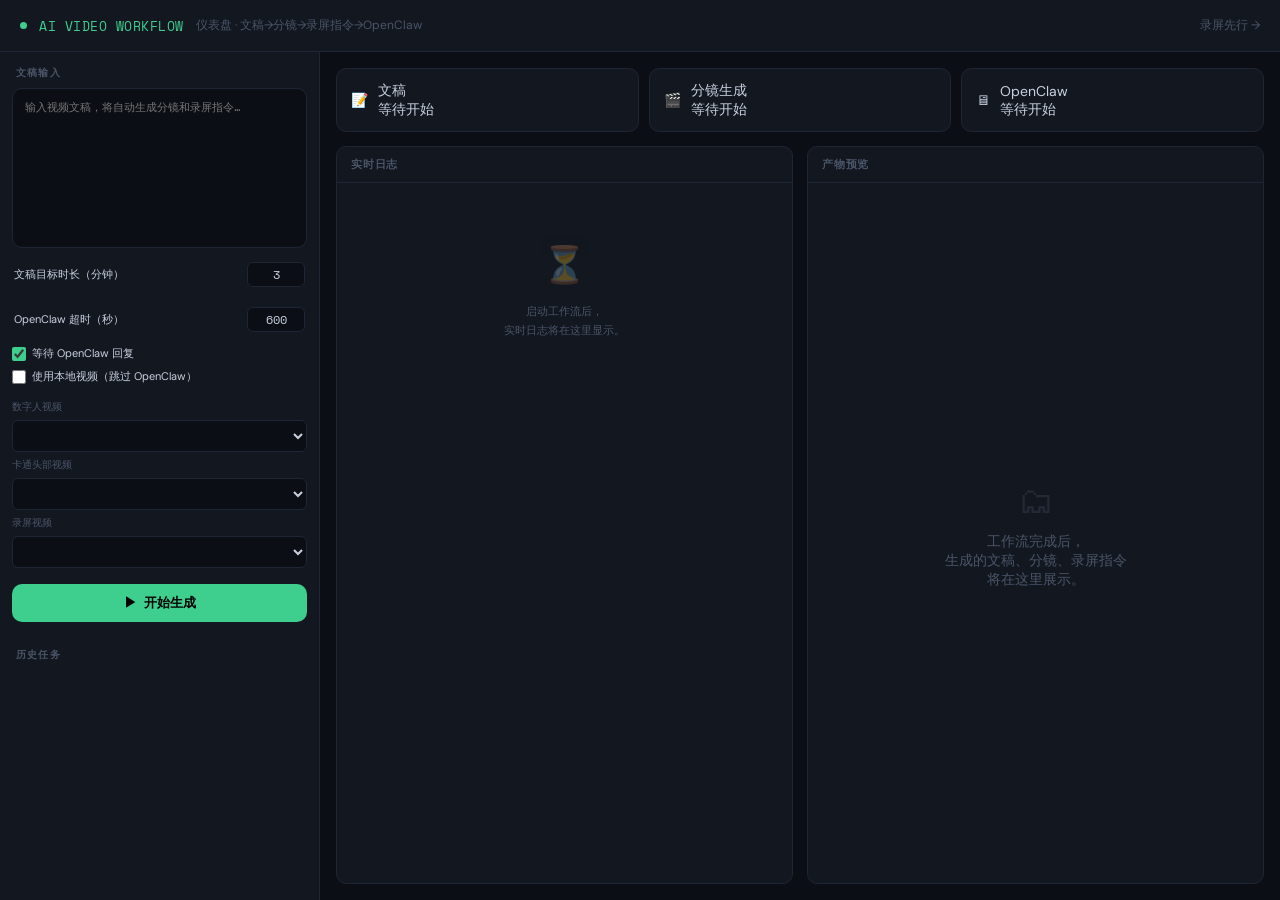
==== commit c2444621: "第一次提交项目" ====
--- a/web/static/index.html
+++ b/web/static/index.html
@@ -1,110 +1,489 @@
 <!DOCTYPE html>
 <html lang="zh-CN">
 <head>
-  <meta charset="UTF-8">
-  <meta name="viewport" content="width=device-width, initial-scale=1">
-  <title>AI Video - 主流程</title>
-  <style>
-    * { box-sizing: border-box; }
-    body { font-family: system-ui, sans-serif; max-width: 800px; margin: 0 auto; padding: 24px; }
-    h1 { margin-bottom: 24px; }
-    label { display: block; margin-bottom: 8px; font-weight: 500; }
-    textarea { width: 100%; min-height: 160px; padding: 12px; border: 1px solid #ccc; border-radius: 6px; font-size: 14px; }
-    button { padding: 10px 20px; margin-right: 8px; margin-top: 8px; cursor: pointer; background: #2563eb; color: white; border: none; border-radius: 6px; }
-    button:hover { background: #1d4ed8; }
-    button:disabled { opacity: 0.6; cursor: not-allowed; }
-    button.secondary { background: #6b7280; }
-    button.secondary:hover { background: #4b5563; }
-    #log { background: #1e293b; color: #e2e8f0; padding: 16px; border-radius: 8px; font-family: monospace; font-size: 13px; white-space: pre-wrap; max-height: 400px; overflow-y: auto; margin-top: 16px; }
-    .skip-btns { margin-top: 12px; }
-    .skip-btns.hidden { display: none; }
-  </style>
+<meta charset="UTF-8" />
+<meta name="viewport" content="width=device-width, initial-scale=1.0" />
+<title>AI 视频工作流仪表盘</title>
+<link rel="preconnect" href="https://fonts.googleapis.com" />
+<link rel="preconnect" href="https://fonts.gstatic.com" crossorigin />
+<link href="https://fonts.googleapis.com/css2?family=Space+Mono:ital,wght@0,400;0,700&family=DM+Sans:wght@300;400;500;700&display=swap" rel="stylesheet" />
+<style>
+*, *::before, *::after { box-sizing: border-box; margin: 0; padding: 0; }
+:root {
+  --bg: #0b0e14; --surface: #131720; --border: #1e2535;
+  --text: #c9d1e0; --muted: #4a5568; --accent: #3ecf8e; --accent2: #5b7fff;
+  --warn: #f6c90e; --err: #ff5c5c;
+  --step-script: #5b7fff; --step-storyboard: #f6c90e; --step-openclaw: #3ecf8e;
+  --radius: 10px; --mono: 'Space Mono', monospace; --sans: 'DM Sans', sans-serif;
+}
+html, body { height: 100%; }
+body {
+  background: var(--bg); color: var(--text); font-family: var(--sans); font-size: 14px;
+  display: flex; flex-direction: column; overflow: hidden;
+}
+.app {
+  display: grid;
+  grid-template-columns: 320px 1fr;
+  grid-template-rows: 52px 1fr;
+  height: 100vh;
+}
+header {
+  grid-column: 1 / -1;
+  background: var(--surface); border-bottom: 1px solid var(--border);
+  display: flex; align-items: center; padding: 0 20px; gap: 12px;
+}
+header .logo { font-family: var(--mono); font-size: 13px; color: var(--accent); letter-spacing: 0.04em; }
+header .subtitle { font-size: 12px; color: var(--muted); }
+header .dot { width: 7px; height: 7px; border-radius: 50%; background: var(--accent); animation: pulse 2s ease-in-out infinite; }
+@keyframes pulse { 0%,100% { opacity: 1; } 50% { opacity: .3; } }
+.left-panel {
+  background: var(--surface); border-right: 1px solid var(--border);
+  display: flex; flex-direction: column; overflow: hidden;
+}
+.section-title {
+  font-size: 10px; font-weight: 700; letter-spacing: .12em; text-transform: uppercase; color: var(--muted);
+  padding: 14px 16px 8px;
+}
+.prompt-box { padding: 0 12px 12px; display: flex; flex-direction: column; gap: 8px; }
+textarea#prompt {
+  background: var(--bg); border: 1px solid var(--border); border-radius: var(--radius);
+  color: var(--text); font-family: var(--mono); font-size: 11px; line-height: 1.6;
+  padding: 10px 12px; resize: none; height: 160px; outline: none;
+}
+textarea#prompt:focus { border-color: var(--accent2); }
+.duration-row { display: flex; align-items: center; justify-content: space-between; padding: 6px 2px; }
+.duration-input {
+  width: 58px; background: var(--bg); border: 1px solid var(--border); border-radius: 6px;
+  color: var(--text); font-family: var(--mono); font-size: 12px; text-align: center; padding: 3px 6px;
+  -moz-appearance: textfield;
+}
+.duration-input::-webkit-outer-spin-button, .duration-input::-webkit-inner-spin-button { -webkit-appearance: none; }
+.checkbox-row { display: flex; align-items: center; }
+.checkbox-label { font-size: 11px; color: var(--text); display: flex; align-items: center; gap: 6px; cursor: pointer; }
+.checkbox-label input { width: 14px; height: 14px; accent-color: var(--accent); }
+.local-videos-row { display: flex; flex-direction: column; gap: 6px; padding: 8px 0; }
+.local-video-select {
+  background: var(--bg); border: 1px solid var(--border); border-radius: 6px;
+  color: var(--text); font-family: var(--mono); font-size: 11px; padding: 6px 10px;
+  width: 100%;
+}
+.btn-run {
+  background: var(--accent); color: #000; border: none; border-radius: var(--radius);
+  font-size: 13px; font-weight: 700; padding: 10px; cursor: pointer;
+  display: flex; align-items: center; justify-content: center; gap: 7px;
+}
+.btn-run:hover { opacity: .88; }
+.btn-run:disabled { opacity: .35; cursor: not-allowed; }
+.skip-row { display: flex; gap: 8px; flex-wrap: wrap; }
+.skip-row.hidden { display: none; }
+.btn-skip { background: var(--border); color: var(--text); border: none; border-radius: 6px; padding: 6px 12px; font-size: 11px; cursor: pointer; }
+.btn-skip:hover { background: #2a3142; }
+.history-list { flex: 1; overflow-y: auto; padding: 0 8px 12px; }
+.history-item {
+  padding: 9px 10px; border-radius: 8px; cursor: pointer; border: 1px solid transparent; margin-bottom: 4px;
+}
+.history-item:hover { background: rgba(255,255,255,.04); }
+.history-item.active { background: rgba(94,135,255,.1); border-color: var(--accent2); }
+.status-badge { font-size: 10px; padding: 2px 7px; border-radius: 20px; }
+.status-badge.pending { background: rgba(74,85,104,.3); color: var(--muted); }
+.status-badge.running { background: rgba(91,127,255,.18); color: var(--accent2); }
+.status-badge.done { background: rgba(62,207,142,.15); color: var(--accent); }
+.status-badge.error { background: rgba(255,92,92,.15); color: var(--err); }
+.right-panel { display: flex; flex-direction: column; overflow: hidden; padding: 16px; gap: 14px; }
+.steps-bar { display: grid; grid-template-columns: repeat(3, 1fr); gap: 10px; }
+.step-card {
+  background: var(--surface); border: 1px solid var(--border); border-radius: var(--radius);
+  padding: 12px 14px; display: flex; align-items: center; gap: 10px; position: relative;
+}
+.step-card::before {
+  content: ''; position: absolute; top: 0; left: 0; right: 0; height: 2px;
+  background: var(--step-color, var(--border)); transform: scaleX(0); transition: transform .4s;
+}
+.step-card.running::before { transform: scaleX(1); animation: progress-bar 1.5s ease-in-out infinite alternate; }
+.step-card.done::before { transform: scaleX(1); }
+@keyframes progress-bar { from { transform: scaleX(0.1); } to { transform: scaleX(1); } }
+.step-card[data-step="script"] { --step-color: var(--step-script); }
+.step-card[data-step="storyboard"] { --step-color: var(--step-storyboard); }
+.step-card[data-step="openclaw"] { --step-color: var(--step-openclaw); }
+.body-row { flex: 1; display: grid; grid-template-columns: 1fr 1fr; gap: 14px; min-height: 0; }
+.panel {
+  background: var(--surface); border: 1px solid var(--border); border-radius: var(--radius);
+  display: flex; flex-direction: column; overflow: hidden;
+}
+.panel-header {
+  padding: 10px 14px; border-bottom: 1px solid var(--border);
+  font-size: 11px; font-weight: 700; letter-spacing: .07em; text-transform: uppercase; color: var(--muted);
+}
+.log-body { flex: 1; overflow-y: auto; padding: 10px 14px; font-family: var(--mono); font-size: 11px; line-height: 1.7; }
+.log-line { display: flex; gap: 8px; align-items: flex-start; margin-bottom: 2px; }
+.log-ts { color: var(--muted); flex-shrink: 0; font-size: 10px; }
+.log-step-tag { font-size: 9px; padding: 1px 5px; border-radius: 3px; flex-shrink: 0; }
+.log-msg { color: var(--text); word-break: break-all; }
+.log-line.step-storyboard .log-step-tag { background: rgba(246,201,14,.15); color: var(--step-storyboard); }
+.log-line.step-openclaw .log-step-tag { background: rgba(62,207,142,.15); color: var(--step-openclaw); }
+.log-line.step-done .log-step-tag { background: rgba(62,207,142,.15); color: var(--accent); }
+.log-line.step-error .log-step-tag { background: rgba(255,92,92,.15); color: var(--err); }
+.log-line.step-error .log-msg { color: var(--err); }
+.results-body { flex: 1; overflow-y: auto; padding: 14px; display: flex; flex-direction: column; gap: 12px; }
+.result-block { display: flex; flex-direction: column; gap: 6px; }
+.result-label { font-size: 10px; font-weight: 700; text-transform: uppercase; letter-spacing: .08em; color: var(--muted); }
+.script-preview {
+  background: var(--bg); border: 1px solid var(--border); border-radius: 6px; padding: 10px 12px;
+  font-family: var(--mono); font-size: 11px; line-height: 1.7; white-space: pre-wrap; max-height: 140px; overflow-y: auto;
+}
+.recording-preview {
+  background: var(--bg); border: 1px solid var(--border); border-radius: 6px; padding: 10px 12px;
+  font-family: var(--mono); font-size: 11px; line-height: 1.7; white-space: pre-wrap; max-height: 140px; overflow-y: auto;
+}
+.openclaw-reply {
+  background: rgba(62,207,142,.08); border: 1px solid rgba(62,207,142,.25); border-radius: 6px;
+  padding: 10px 12px; font-size: 12px; color: var(--accent);
+}
+.empty-state { flex: 1; display: flex; flex-direction: column; align-items: center; justify-content: center; color: var(--muted); gap: 8px; padding: 40px; text-align: center; }
+.spinner { display: inline-block; width: 12px; height: 12px; border: 2px solid rgba(255,255,255,.15); border-top-color: var(--accent2); border-radius: 50%; animation: spin .7s linear infinite; }
+@keyframes spin { to { transform: rotate(360deg); } }
+a.download-link { font-size: 11px; color: var(--accent2); text-decoration: none; }
+a.download-link:hover { text-decoration: underline; }
+</style>
 </head>
 <body>
-  <h1>AI Video - 主流程</h1>
-  <label>文稿（script）</label>
-  <textarea id="script" placeholder="输入视频文稿..."></textarea>
-  <button id="start">开始</button>
-  <div class="skip-btns hidden" id="skipBtns">
-    <button class="secondary" id="skipLatest">使用最新视频继续</button>
-    <button class="secondary" id="skipFile">使用指定文件继续</button>
-  </div>
-  <div id="log"></div>
-
-  <script>
-    const scriptEl = document.getElementById('script');
-    const startBtn = document.getElementById('start');
-    const logEl = document.getElementById('log');
-    const skipBtns = document.getElementById('skipBtns');
-    const skipLatestBtn = document.getElementById('skipLatest');
-    const skipFileBtn = document.getElementById('skipFile');
-
-    let jobId = null;
-    let evtSource = null;
-
-    function log(msg) {
-      logEl.textContent += msg + '\n';
-      logEl.scrollTop = logEl.scrollHeight;
-    }
-
-    function showSkipBtns(show) {
-      skipBtns.classList.toggle('hidden', !show);
-    }
-
-    async function start() {
-      const script = scriptEl.value.trim();
-      if (!script) {
-        alert('请输入文稿');
-        return;
-      }
-      startBtn.disabled = true;
-      logEl.textContent = '';
-      try {
-        const r = await fetch('/api/jobs', {
-          method: 'POST',
-          headers: { 'Content-Type': 'application/json' },
-          body: JSON.stringify({ script })
-        });
-        if (!r.ok) throw new Error(await r.text());
-        const data = await r.json();
-        jobId = data.job_id;
-        log(`任务已创建: ${jobId}`);
-        showSkipBtns(true);
-        evtSource = new EventSource(`/api/jobs/${jobId}/logs`);
-        evtSource.onmessage = e => {
-          try {
-            const d = JSON.parse(e.data);
-            log(d.text || '');
-            if (/等待|OpenClaw/.test(d.text || '')) showSkipBtns(true);
-          } catch (_) {}
-        };
-        evtSource.onerror = () => { evtSource?.close(); };
-      } catch (e) {
-        log('错误: ' + e.message);
-      } finally {
-        startBtn.disabled = false;
-      }
-    }
-
-    async function skip(mode) {
-      if (!jobId) return;
-      let url = `/api/jobs/${jobId}/skip-openclaw`;
-      if (mode === 'file') {
-        const fn = prompt('输入文件名：');
-        if (fn == null) return;
-        url += '?filename=' + encodeURIComponent(fn);
-      }
-      try {
-        await fetch(url, { method: 'POST' });
-        log(mode === 'file' ? '已选择指定文件继续' : '已选择使用最新视频继续');
-      } catch (e) {
-        log('跳过失败: ' + e.message);
-      }
-    }
-
-    startBtn.onclick = start;
-    skipLatestBtn.onclick = () => skip('latest');
-    skipFileBtn.onclick = () => skip('file');
-  </script>
+<div class="app">
+  <header>
+    <div class="dot"></div>
+    <span class="logo">AI VIDEO WORKFLOW</span>
+    <span class="subtitle">仪表盘 · 文稿→分镜→录屏指令→OpenClaw</span>
+    <a href="/recording" style="margin-left:auto;color:var(--muted);font-size:12px;text-decoration:none">录屏先行 →</a>
+  </header>
+  <aside class="left-panel">
+    <div class="section-title">文稿输入</div>
+    <div class="prompt-box">
+      <textarea id="prompt" placeholder="输入视频文稿，将自动生成分镜和录屏指令…"></textarea>
+      <div class="duration-row">
+        <span style="font-size:11px">文稿目标时长（分钟）</span>
+        <input type="number" id="target-duration" class="duration-input" value="3" min="1" max="30" />
+      </div>
+      <div class="duration-row">
+        <span style="font-size:11px">OpenClaw 超时（秒）</span>
+        <input type="number" id="openclaw-timeout" class="duration-input" value="600" min="10" max="3600" />
+      </div>
+      <div class="checkbox-row">
+        <label class="checkbox-label"><input type="checkbox" id="wait-openclaw" checked /> 等待 OpenClaw 回复</label>
+      </div>
+      <div class="checkbox-row">
+        <label class="checkbox-label"><input type="checkbox" id="use-local-videos" /> 使用本地视频（跳过 OpenClaw）</label>
+      </div>
+      <div class="local-videos-row">
+        <label style="font-size:10px;color:var(--muted)">数字人视频</label>
+        <select id="local-digital-human" class="local-video-select"></select>
+        <label style="font-size:10px;color:var(--muted)">卡通头部视频</label>
+        <select id="local-cartoon-head" class="local-video-select"></select>
+        <label style="font-size:10px;color:var(--muted)">录屏视频</label>
+        <select id="local-recording" class="local-video-select"></select>
+      </div>
+      <div class="skip-row hidden" id="skipRow">
+        <button class="btn-skip" id="skipLatest">使用最新视频继续</button>
+        <button class="btn-skip" id="skipFile">使用指定文件继续</button>
+      </div>
+      <button class="btn-run" id="btn-run">
+        <span id="btn-icon">▶</span>
+        <span id="btn-text">开始生成</span>
+      </button>
+    </div>
+    <div class="section-title">历史任务</div>
+    <div class="history-list" id="history-list"></div>
+  </aside>
+  <main class="right-panel">
+    <div class="steps-bar">
+      <div class="step-card" data-step="script" id="step-script">
+        <div class="step-icon">📝</div>
+        <div class="step-info">
+          <div class="step-name">文稿</div>
+          <div class="step-desc" id="step-script-desc">等待开始</div>
+        </div>
+      </div>
+      <div class="step-card" data-step="storyboard" id="step-storyboard">
+        <div class="step-icon">🎬</div>
+        <div class="step-info">
+          <div class="step-name">分镜生成</div>
+          <div class="step-desc" id="step-storyboard-desc">等待开始</div>
+        </div>
+      </div>
+      <div class="step-card" data-step="openclaw" id="step-openclaw">
+        <div class="step-icon">🖥</div>
+        <div class="step-info">
+          <div class="step-name">OpenClaw</div>
+          <div class="step-desc" id="step-openclaw-desc">等待开始</div>
+        </div>
+      </div>
+    </div>
+    <div class="body-row">
+      <div class="panel">
+        <div class="panel-header">
+          <span>实时日志</span>
+          <span id="log-spinner" style="display:none"><span class="spinner"></span></span>
+        </div>
+        <div class="log-body" id="log-body">
+          <div class="empty-state">
+            <div style="font-size:36px;opacity:.3">⏳</div>
+            <p>启动工作流后，<br>实时日志将在这里显示。</p>
+          </div>
+        </div>
+      </div>
+      <div class="panel">
+        <div class="panel-header">产物预览</div>
+        <div class="results-body" id="results-body">
+          <div class="empty-state">
+            <div style="font-size:36px;opacity:.3">🗂</div>
+            <p>工作流完成后，<br>生成的文稿、分镜、录屏指令<br>将在这里展示。</p>
+          </div>
+        </div>
+      </div>
+    </div>
+  </main>
+</div>
+<script>
+let activeJobId = null;
+let evtSource = null;
+
+function esc(s) {
+  return String(s).replace(/&/g,'&amp;').replace(/</g,'&lt;').replace(/>/g,'&gt;').replace(/"/g,'&quot;');
+}
+
+
+async function loadLocalVideoSelects() {
+  try {
+    const [videosRes, defaultsRes] = await Promise.all([fetch('/api/local-videos'), fetch('/api/local-video-defaults')]);
+    if (!videosRes.ok || !defaultsRes.ok) return;
+    const data = await videosRes.json();
+    const defaults = await defaultsRes.json();
+    const defaultFiles = {
+      digital_human: (defaults.digital_human || '').split('/').pop() || 'idle_hands_open.mp4',
+      cartoon_head: (defaults.cartoon_head || '').split('/').pop() || 'pig.mp4',
+      video_shoot: (defaults.recording || '').split('/').pop() || 'template.mp4',
+    };
+    const config = [
+      { id: 'local-digital-human', key: 'digital_human', df: defaultFiles.digital_human },
+      { id: 'local-cartoon-head', key: 'cartoon_head', df: defaultFiles.cartoon_head },
+      { id: 'local-recording', key: 'video_shoot', df: defaultFiles.video_shoot },
+    ];
+    config.forEach(({ id, key, df }) => {
+      const sel = document.getElementById(id);
+      if (!sel) return;
+      const files = data[key] || [];
+      sel.innerHTML = '<option value="">-- 不选择 --</option>' + files.map(f => '<option value="' + esc(f) + '"' + (f === df ? ' selected' : '') + '>' + esc(f) + '</option>').join('');
+    });
+  } catch (_) {}
+}
+
+async function startJob() {
+  const script = document.getElementById('prompt').value.trim();
+  if (!script) { alert('请输入文稿'); return; }
+  const timeout = parseInt(document.getElementById('openclaw-timeout').value, 10) || 600;
+  const targetDuration = parseInt(document.getElementById('target-duration').value, 10) || 3;
+  const waitOpenclaw = document.getElementById('wait-openclaw').checked;
+  const useLocalVideos = document.getElementById('use-local-videos').checked;
+  const localDigitalHuman = document.getElementById('local-digital-human').value.trim() || null;
+  const localCartoonHead = document.getElementById('local-cartoon-head').value.trim() || null;
+  const localRecording = document.getElementById('local-recording').value.trim() || null;
+  document.getElementById('btn-run').disabled = true;
+  document.getElementById('btn-icon').innerHTML = '<span class="spinner" style="border-top-color:#000"></span>';
+  document.getElementById('btn-text').textContent = '生成中…';
+  resetUI();
+  try {
+    const res = await fetch('/api/jobs', {
+      method: 'POST',
+      headers: { 'Content-Type': 'application/json' },
+      body: JSON.stringify({
+        script,
+        openclaw_timeout: timeout,
+        target_duration_minutes: targetDuration,
+        wait_openclaw: waitOpenclaw,
+        use_local_videos: useLocalVideos,
+        local_digital_human: localDigitalHuman,
+        local_cartoon_head: localCartoonHead,
+        local_recording: localRecording,
+      })
+    });
+    if (!res.ok) throw new Error(await res.text());
+    const { job_id } = await res.json();
+    selectJob(job_id);
+  } catch (e) {
+    appendLog({ step: 'error', msg: '创建任务失败: ' + e.message });
+    document.getElementById('btn-run').disabled = false;
+    document.getElementById('btn-icon').textContent = '▶';
+    document.getElementById('btn-text').textContent = '开始生成';
+  }
+}
+
+async function selectJob(jobId) {
+  if (evtSource) { evtSource.close(); evtSource = null; }
+  activeJobId = jobId;
+  document.getElementById('skipRow').classList.add('hidden');
+  document.getElementById('log-spinner').style.display = '';
+  try {
+    const res = await fetch('/api/jobs/' + jobId);
+    if (!res.ok) return;
+    const job = await res.json();
+    ['script','storyboard','openclaw'].forEach(s => setStepState(s, job.steps?.[s] || 'pending'));
+    (job.logs || []).forEach(e => appendLog({ step: e.step || 'info', msg: e.text || e.msg }));
+    if (job.status === 'done') {
+      renderArtifacts(job);
+      document.getElementById('btn-run').disabled = false;
+      document.getElementById('btn-icon').textContent = '▶';
+      document.getElementById('btn-text').textContent = '开始生成';
+      document.getElementById('log-spinner').style.display = 'none';
+    } else if (job.status === 'error') {
+      document.getElementById('btn-run').disabled = false;
+      document.getElementById('btn-icon').textContent = '▶';
+      document.getElementById('btn-text').textContent = '开始生成';
+      document.getElementById('log-spinner').style.display = 'none';
+    } else {
+      subscribeSSE(jobId);
+    }
+  } catch (_) {}
+  refreshHistory();
+}
+
+function subscribeSSE(jobId) {
+  evtSource = new EventSource('/api/jobs/' + jobId + '/logs');
+  evtSource.onmessage = (e) => {
+    const d = JSON.parse(e.data);
+    appendLog({ step: d.step || 'info', msg: d.msg || d.text });
+    if (d.step === 'storyboard') {
+      setStepState('storyboard', 'running');
+      const el = document.getElementById('step-storyboard-desc');
+      if (el) el.textContent = (d.msg || '').slice(0, 35);
+    }
+    if (d.step === 'openclaw') {
+      setStepState('openclaw', 'running');
+      document.getElementById('skipRow').classList.remove('hidden');
+    }
+    if (/完成|OpenClaw 回复/.test(d.msg || '')) {
+      setStepState('openclaw', 'done');
+      setStepState('storyboard', 'done');
+      setStepState('script', 'done');
+    }
+    if (d.step === 'error') {
+      evtSource.close();
+      evtSource = null;
+      document.getElementById('btn-run').disabled = false;
+      document.getElementById('btn-icon').textContent = '▶';
+      document.getElementById('btn-text').textContent = '开始生成';
+      document.getElementById('log-spinner').style.display = 'none';
+    }
+  };
+  evtSource.onerror = () => {
+    evtSource.close();
+    evtSource = null;
+    document.getElementById('btn-run').disabled = false;
+    document.getElementById('btn-icon').textContent = '▶';
+    document.getElementById('btn-text').textContent = '开始生成';
+    document.getElementById('log-spinner').style.display = 'none';
+  };
+}
+
+function appendLog(entry) {
+  const body = document.getElementById('log-body');
+  const empty = body.querySelector('.empty-state');
+  if (empty) empty.remove();
+  const ts = entry.ts ? new Date(entry.ts).toLocaleTimeString('zh-CN', { hour12: false }) : '';
+  const div = document.createElement('div');
+  div.className = 'log-line step-' + (entry.step || 'info');
+  div.innerHTML = '<span class="log-ts">' + ts + '</span><span class="log-step-tag">' + (entry.step || 'INFO').toUpperCase() + '</span><span class="log-msg">' + esc(entry.msg || '') + '</span>';
+  body.appendChild(div);
+  body.scrollTop = body.scrollHeight;
+}
+
+function setStepState(step, status) {
+  const card = document.getElementById('step-' + step);
+  if (!card) return;
+  card.classList.remove('pending','running','done','error');
+  card.classList.add(status);
+  const icon = card.querySelector('.step-icon');
+  if (icon) icon.textContent = { pending: '○', running: '⚙️', done: '✅', error: '❌' }[status] || '○';
+}
+
+function renderArtifacts(job) {
+  const body = document.getElementById('results-body');
+  body.innerHTML = '';
+  const a = job.artifacts || {};
+  const folder = a.folder;
+  if (!folder) {
+    body.innerHTML = '<div class="empty-state"><p>暂无产物</p></div>';
+    return;
+  }
+  if (a.script) {
+    const block = document.createElement('div');
+    block.className = 'result-block';
+    block.innerHTML = '<div class="result-label">📝 口播文稿</div><div class="script-preview">' + esc((job.artifacts?.script === true ? '已保存' : a.script) || '') + '</div><a class="download-link" href="/api/files/' + folder + '/script.txt" download>下载 script.txt</a>';
+    body.appendChild(block);
+  }
+  if (a.storyboard && a.shots) {
+    const shots = a.shots;
+    const rows = shots.map(s => '<tr><td>' + (s.id || '-') + '</td><td>' + (s.start_sec || 0) + 's</td><td>' + (s.end_sec || 0) + 's</td><td>' + esc(s.source || '-') + '</td><td title="' + esc(s.url||'') + '">' + esc((s.url||'').slice(0,40)) + '</td></tr>').join('');
+    const block = document.createElement('div');
+    block.className = 'result-block';
+    block.innerHTML = '<div class="result-label">🎬 分镜表 (' + shots.length + ' 个)</div><div class="script-preview" style="max-height:120px;overflow:auto"><table style="width:100%;font-size:10px;border-collapse:collapse"><tr><th>#</th><th>开始</th><th>结束</th><th>来源</th><th>URL</th></tr>' + rows + '</table></div><a class="download-link" href="/api/files/' + folder + '/storyboard.txt" download>下载 storyboard.txt</a>';
+    body.appendChild(block);
+  }
+  if (a.recording_task) {
+    fetch('/api/files/' + folder + '/recording_task.txt').then(r => r.text()).then(text => {
+      const block = document.createElement('div');
+      block.className = 'result-block';
+      let html = '<div class="result-label">🖥 录屏指令</div><div class="script-preview">' + esc(text).slice(0, 800) + '</div>';
+      if (a.openclaw_reply) html += '<div class="openclaw-reply">✅ OpenClaw 回复：' + esc(a.openclaw_reply) + '</div>';
+      html += '<a class="download-link" href="/api/files/' + folder + '/recording_task.txt" download>下载 recording_task.txt</a>';
+      block.innerHTML = html;
+      body.appendChild(block);
+    });
+  }
+}
+
+async function refreshHistory() {
+  try {
+    const res = await fetch('/api/jobs');
+    if (!res.ok) return;
+    const jobs = await res.json();
+    const list = document.getElementById('history-list');
+    list.innerHTML = '';
+    if (!jobs.length) {
+      list.innerHTML = '<div style="padding:10px 12px;color:var(--muted);font-size:11px">暂无任务</div>';
+      return;
+    }
+    jobs.forEach(job => {
+      const el = document.createElement('div');
+      el.className = 'history-item' + (job.id === activeJobId ? ' active' : '');
+      el.onclick = () => selectJob(job.id);
+      const t = new Date(job.created_at).toLocaleTimeString('zh-CN', { hour12: false, hour: '2-digit', minute: '2-digit' });
+      el.innerHTML = '<div style="margin-bottom:3px"><span class="status-badge ' + job.status + '">' + { pending: '待运行', running: '运行中', done: '完成', error: '失败' }[job.status] + '</span> <span style="font-size:10px;color:var(--muted);font-family:var(--mono)">' + t + '</span></div><div style="font-size:11px;white-space:nowrap;overflow:hidden;text-overflow:ellipsis">' + esc(job.prompt || '') + '</div>';
+      list.appendChild(el);
+    });
+  } catch (_) {}
+}
+
+function resetUI() {
+  document.getElementById('log-body').innerHTML = '<div class="empty-state"><div style="font-size:36px;opacity:.3">⏳</div><p>实时日志将在这里显示。</p></div>';
+  document.getElementById('results-body').innerHTML = '<div class="empty-state"><div style="font-size:36px;opacity:.3">🗂</div><p>工作流完成后，产物将在这里展示。</p></div>';
+  ['script','storyboard','openclaw'].forEach(s => {
+    setStepState(s, 'pending');
+    const desc = document.getElementById('step-' + s + '-desc');
+    if (desc) desc.textContent = '等待开始';
+  });
+}
+
+document.getElementById('btn-run').onclick = startJob;
+document.getElementById('skipLatest').onclick = async () => {
+  if (!activeJobId) return;
+  await fetch('/api/jobs/' + activeJobId + '/skip-openclaw', { method: 'POST' });
+};
+document.getElementById('skipFile').onclick = async () => {
+  if (!activeJobId) return;
+  const fn = prompt('输入文件名（如 xxx.mp4）：');
+  if (fn == null) return;
+  await fetch('/api/jobs/' + activeJobId + '/skip-openclaw?filename=' + encodeURIComponent(fn), { method: 'POST' });
+};
+
+document.addEventListener('DOMContentLoaded', () => { loadLocalVideoSelects(); refreshHistory(); setInterval(refreshHistory, 5000); });
+</script>
 </body>
 </html>
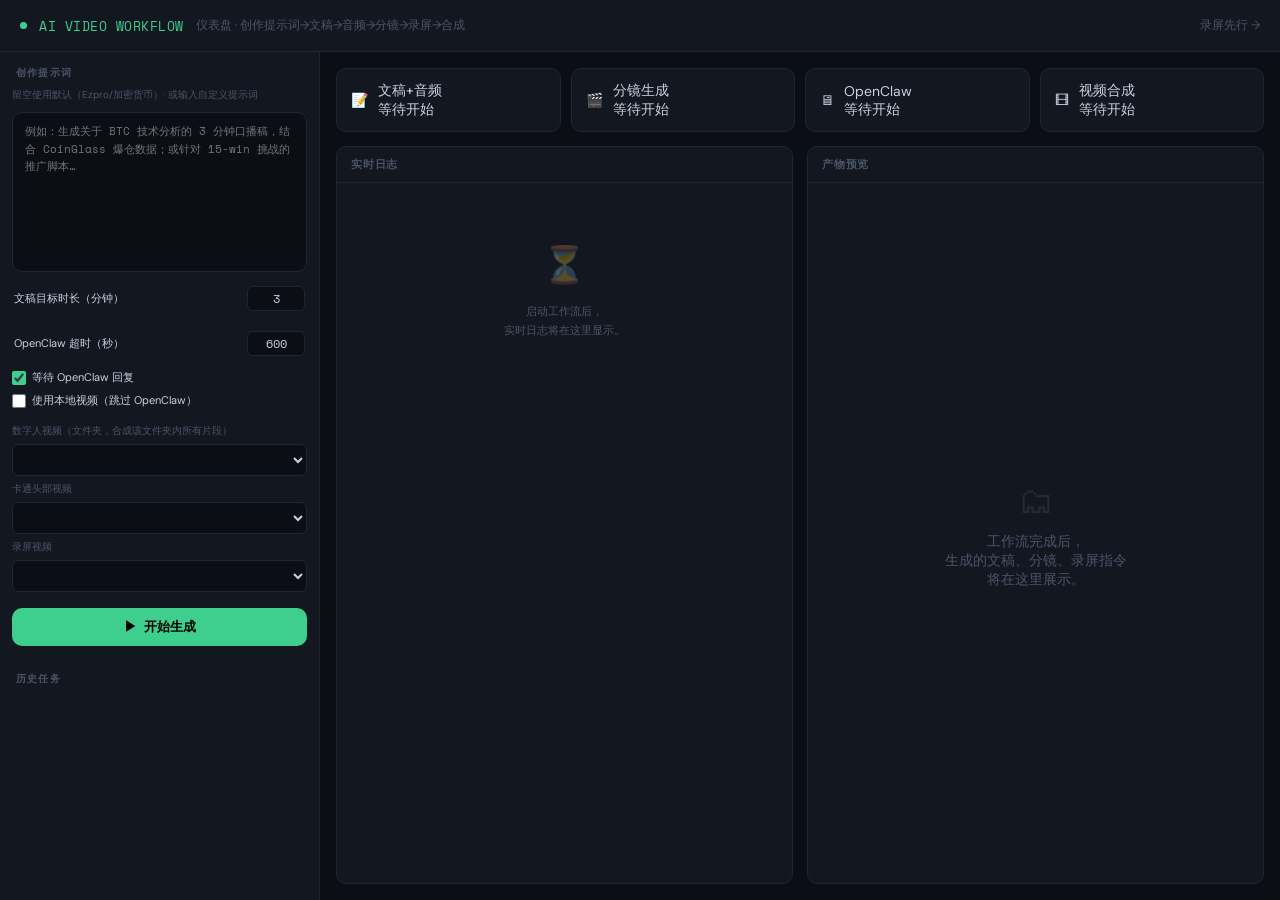
==== commit 33ec1fd1: "二次提交项目" ====
--- a/web/static/index.html
+++ b/web/static/index.html
@@ -45,6 +45,7 @@
   padding: 14px 16px 8px;
 }
 .prompt-box { padding: 0 12px 12px; display: flex; flex-direction: column; gap: 8px; }
+.prompt-hint { font-size: 10px; color: var(--muted); margin-bottom: 2px; }
 textarea#prompt {
   background: var(--bg); border: 1px solid var(--border); border-radius: var(--radius);
   color: var(--text); font-family: var(--mono); font-size: 11px; line-height: 1.6;
@@ -76,8 +77,16 @@
 .btn-run:disabled { opacity: .35; cursor: not-allowed; }
 .skip-row { display: flex; gap: 8px; flex-wrap: wrap; }
 .skip-row.hidden { display: none; }
+.openclaw-actions-row { display: flex; flex-direction: column; gap: 10px; padding: 10px 0; border-top: 1px solid var(--border); margin-top: 6px; }
+.openclaw-actions-row.hidden { display: none; }
+.openclaw-actions-row .action-group { display: flex; flex-direction: column; gap: 4px; }
+.openclaw-actions-row .action-label { font-size: 11px; font-weight: 600; color: var(--text); }
+.openclaw-actions-row .action-hint { font-size: 10px; color: var(--muted); }
+.openclaw-actions-row .action-btns { display: flex; gap: 6px; flex-wrap: wrap; }
 .btn-skip { background: var(--border); color: var(--text); border: none; border-radius: 6px; padding: 6px 12px; font-size: 11px; cursor: pointer; }
 .btn-skip:hover { background: #2a3142; }
+.btn-skip.btn-extend { background: rgba(246,201,14,.15); color: var(--warn); }
+.btn-skip.btn-extend:hover { background: rgba(246,201,14,.25); }
 .history-list { flex: 1; overflow-y: auto; padding: 0 8px 12px; }
 .history-item {
   padding: 9px 10px; border-radius: 8px; cursor: pointer; border: 1px solid transparent; margin-bottom: 4px;
@@ -90,7 +99,7 @@
 .status-badge.done { background: rgba(62,207,142,.15); color: var(--accent); }
 .status-badge.error { background: rgba(255,92,92,.15); color: var(--err); }
 .right-panel { display: flex; flex-direction: column; overflow: hidden; padding: 16px; gap: 14px; }
-.steps-bar { display: grid; grid-template-columns: repeat(3, 1fr); gap: 10px; }
+.steps-bar { display: grid; grid-template-columns: repeat(4, 1fr); gap: 10px; }
 .step-card {
   background: var(--surface); border: 1px solid var(--border); border-radius: var(--radius);
   padding: 12px 14px; display: flex; align-items: center; gap: 10px; position: relative;
@@ -105,6 +114,7 @@
 .step-card[data-step="script"] { --step-color: var(--step-script); }
 .step-card[data-step="storyboard"] { --step-color: var(--step-storyboard); }
 .step-card[data-step="openclaw"] { --step-color: var(--step-openclaw); }
+.step-card[data-step="pipeline"] { --step-color: #e056fd; }
 .body-row { flex: 1; display: grid; grid-template-columns: 1fr 1fr; gap: 14px; min-height: 0; }
 .panel {
   background: var(--surface); border: 1px solid var(--border); border-radius: var(--radius);
@@ -151,13 +161,14 @@
   <header>
     <div class="dot"></div>
     <span class="logo">AI VIDEO WORKFLOW</span>
-    <span class="subtitle">仪表盘 · 文稿→分镜→录屏指令→OpenClaw</span>
+    <span class="subtitle">仪表盘 · 创作提示词→文稿→音频→分镜→录屏→合成</span>
     <a href="/recording" style="margin-left:auto;color:var(--muted);font-size:12px;text-decoration:none">录屏先行 →</a>
   </header>
   <aside class="left-panel">
-    <div class="section-title">文稿输入</div>
+    <div class="section-title">创作提示词</div>
     <div class="prompt-box">
-      <textarea id="prompt" placeholder="输入视频文稿，将自动生成分镜和录屏指令…"></textarea>
+      <label for="prompt" class="prompt-hint">留空使用默认（Ezpro/加密货币）· 或输入自定义提示词</label>
+      <textarea id="prompt" placeholder="例如：生成关于 BTC 技术分析的 3 分钟口播稿，结合 CoinGlass 爆仓数据；或针对 15-win 挑战的推广脚本…"></textarea>
       <div class="duration-row">
         <span style="font-size:11px">文稿目标时长（分钟）</span>
         <input type="number" id="target-duration" class="duration-input" value="3" min="1" max="30" />
@@ -173,16 +184,29 @@
         <label class="checkbox-label"><input type="checkbox" id="use-local-videos" /> 使用本地视频（跳过 OpenClaw）</label>
       </div>
       <div class="local-videos-row">
-        <label style="font-size:10px;color:var(--muted)">数字人视频</label>
+        <label style="font-size:10px;color:var(--muted)">数字人视频（文件夹，合成该文件夹内所有片段）</label>
         <select id="local-digital-human" class="local-video-select"></select>
         <label style="font-size:10px;color:var(--muted)">卡通头部视频</label>
         <select id="local-cartoon-head" class="local-video-select"></select>
         <label style="font-size:10px;color:var(--muted)">录屏视频</label>
         <select id="local-recording" class="local-video-select"></select>
       </div>
-      <div class="skip-row hidden" id="skipRow">
-        <button class="btn-skip" id="skipLatest">使用最新视频继续</button>
-        <button class="btn-skip" id="skipFile">使用指定文件继续</button>
+      <div class="openclaw-actions-row hidden" id="openclawActionsRow">
+        <div class="action-group">
+          <span class="action-label">1. 等待 OpenClaw 回复</span>
+          <span class="action-hint">默认行为，继续等待</span>
+        </div>
+        <div class="action-group">
+          <span class="action-label">2. 选择本地视频</span>
+          <div class="action-btns">
+            <button class="btn-skip" id="skipLatest">使用最新视频</button>
+            <button class="btn-skip" id="skipFile">指定文件名</button>
+          </div>
+        </div>
+        <div class="action-group">
+          <span class="action-label">3. 未完成，再等待 60s</span>
+          <button class="btn-skip btn-extend" id="extendWait">再等 60 秒</button>
+        </div>
       </div>
       <button class="btn-run" id="btn-run">
         <span id="btn-icon">▶</span>
@@ -197,7 +221,7 @@
       <div class="step-card" data-step="script" id="step-script">
         <div class="step-icon">📝</div>
         <div class="step-info">
-          <div class="step-name">文稿</div>
+          <div class="step-name">文稿+音频</div>
           <div class="step-desc" id="step-script-desc">等待开始</div>
         </div>
       </div>
@@ -213,6 +237,13 @@
         <div class="step-info">
           <div class="step-name">OpenClaw</div>
           <div class="step-desc" id="step-openclaw-desc">等待开始</div>
+        </div>
+      </div>
+      <div class="step-card" data-step="pipeline" id="step-pipeline">
+        <div class="step-icon">🎞</div>
+        <div class="step-info">
+          <div class="step-name">视频合成</div>
+          <div class="step-desc" id="step-pipeline-desc">等待开始</div>
         </div>
       </div>
     </div>
@@ -257,7 +288,7 @@
     const data = await videosRes.json();
     const defaults = await defaultsRes.json();
     const defaultFiles = {
-      digital_human: (defaults.digital_human || '').split('/').pop() || 'idle_hands_open.mp4',
+      digital_human: (defaults.digital_human || '').split('/').pop() || 'jirian',
       cartoon_head: (defaults.cartoon_head || '').split('/').pop() || 'pig.mp4',
       video_shoot: (defaults.recording || '').split('/').pop() || 'template.mp4',
     };
@@ -276,8 +307,8 @@
 }
 
 async function startJob() {
-  const script = document.getElementById('prompt').value.trim();
-  if (!script) { alert('请输入文稿'); return; }
+  const prompt = document.getElementById('prompt').value.trim();
+  // 留空时后端使用默认提示词，无需拦截
   const timeout = parseInt(document.getElementById('openclaw-timeout').value, 10) || 600;
   const targetDuration = parseInt(document.getElementById('target-duration').value, 10) || 3;
   const waitOpenclaw = document.getElementById('wait-openclaw').checked;
@@ -294,7 +325,7 @@
       method: 'POST',
       headers: { 'Content-Type': 'application/json' },
       body: JSON.stringify({
-        script,
+        prompt,
         openclaw_timeout: timeout,
         target_duration_minutes: targetDuration,
         wait_openclaw: waitOpenclaw,
@@ -318,13 +349,13 @@
 async function selectJob(jobId) {
   if (evtSource) { evtSource.close(); evtSource = null; }
   activeJobId = jobId;
-  document.getElementById('skipRow').classList.add('hidden');
+    document.getElementById('openclawActionsRow').classList.add('hidden');
   document.getElementById('log-spinner').style.display = '';
   try {
     const res = await fetch('/api/jobs/' + jobId);
     if (!res.ok) return;
     const job = await res.json();
-    ['script','storyboard','openclaw'].forEach(s => setStepState(s, job.steps?.[s] || 'pending'));
+    ['script','storyboard','openclaw','pipeline'].forEach(s => setStepState(s, job.steps?.[s] || 'pending'));
     (job.logs || []).forEach(e => appendLog({ step: e.step || 'info', msg: e.text || e.msg }));
     if (job.status === 'done') {
       renderArtifacts(job);
@@ -338,6 +369,9 @@
       document.getElementById('btn-text').textContent = '开始生成';
       document.getElementById('log-spinner').style.display = 'none';
     } else {
+      if (job.status === 'running') {
+        document.getElementById('openclawActionsRow').classList.remove('hidden');
+      }
       subscribeSSE(jobId);
     }
   } catch (_) {}
@@ -356,9 +390,14 @@
     }
     if (d.step === 'openclaw') {
       setStepState('openclaw', 'running');
-      document.getElementById('skipRow').classList.remove('hidden');
-    }
-    if (/完成|OpenClaw 回复/.test(d.msg || '')) {
+      document.getElementById('openclawActionsRow').classList.remove('hidden');
+    }
+    if (d.step === 'pipeline') {
+      setStepState('pipeline', d.msg && d.msg.includes('失败') ? 'pending' : 'running');
+    }
+    if (/视频合成完成/.test(d.msg || '')) setStepState('pipeline', 'done');
+    if (/跳过视频合成|未在 video_shoot/.test(d.msg || '')) setStepState('pipeline', 'pending');
+    if (/完成|OpenClaw 回复/.test(d.msg || '') || d.step === 'done') {
       setStepState('openclaw', 'done');
       setStepState('storyboard', 'done');
       setStepState('script', 'done');
@@ -415,7 +454,13 @@
   if (a.script) {
     const block = document.createElement('div');
     block.className = 'result-block';
-    block.innerHTML = '<div class="result-label">📝 口播文稿</div><div class="script-preview">' + esc((job.artifacts?.script === true ? '已保存' : a.script) || '') + '</div><a class="download-link" href="/api/files/' + folder + '/script.txt" download>下载 script.txt</a>';
+    block.innerHTML = '<div class="result-label">📝 口播文稿</div><div class="script-preview">已保存</div><a class="download-link" href="/api/files/' + folder + '/script.txt" download>下载 script.txt</a>';
+    body.appendChild(block);
+  }
+  if (a.audio) {
+    const block = document.createElement('div');
+    block.className = 'result-block';
+    block.innerHTML = '<div class="result-label">🔊 音频</div><a class="download-link" href="/api/files/' + folder + '/audio.mp3" download>下载 audio.mp3</a>';
     body.appendChild(block);
   }
   if (a.storyboard && a.shots) {
@@ -437,6 +482,12 @@
       body.appendChild(block);
     });
   }
+  if (a.final_video) {
+    const block = document.createElement('div');
+    block.className = 'result-block';
+    block.innerHTML = '<div class="result-label">🎞 最终视频</div><a class="download-link" href="/api/files/' + folder + '/final.mp4" download>下载 final.mp4</a>';
+    body.appendChild(block);
+  }
 }
 
 async function refreshHistory() {
@@ -464,7 +515,7 @@
 function resetUI() {
   document.getElementById('log-body').innerHTML = '<div class="empty-state"><div style="font-size:36px;opacity:.3">⏳</div><p>实时日志将在这里显示。</p></div>';
   document.getElementById('results-body').innerHTML = '<div class="empty-state"><div style="font-size:36px;opacity:.3">🗂</div><p>工作流完成后，产物将在这里展示。</p></div>';
-  ['script','storyboard','openclaw'].forEach(s => {
+  ['script','storyboard','openclaw','pipeline'].forEach(s => {
     setStepState(s, 'pending');
     const desc = document.getElementById('step-' + s + '-desc');
     if (desc) desc.textContent = '等待开始';
@@ -474,13 +525,26 @@
 document.getElementById('btn-run').onclick = startJob;
 document.getElementById('skipLatest').onclick = async () => {
   if (!activeJobId) return;
-  await fetch('/api/jobs/' + activeJobId + '/skip-openclaw', { method: 'POST' });
+  try {
+    await fetch('/api/jobs/' + activeJobId + '/skip-openclaw', { method: 'POST' });
+    appendLog({ step: 'info', msg: '✓ 已选择使用最新视频继续' });
+  } catch (e) { appendLog({ step: 'error', msg: '操作失败: ' + e.message }); }
 };
 document.getElementById('skipFile').onclick = async () => {
   if (!activeJobId) return;
-  const fn = prompt('输入文件名（如 xxx.mp4）：');
-  if (fn == null) return;
-  await fetch('/api/jobs/' + activeJobId + '/skip-openclaw?filename=' + encodeURIComponent(fn), { method: 'POST' });
+  const fn = prompt('输入文件名（如 xxx.mp4，需在 video_shoot 文件夹中）：');
+  if (fn == null || !fn.trim()) return;
+  try {
+    await fetch('/api/jobs/' + activeJobId + '/skip-openclaw?filename=' + encodeURIComponent(fn.trim()), { method: 'POST' });
+    appendLog({ step: 'info', msg: '✓ 已选择使用指定文件「' + fn.trim() + '」继续' });
+  } catch (e) { appendLog({ step: 'error', msg: '操作失败: ' + e.message }); }
+};
+document.getElementById('extendWait').onclick = async () => {
+  if (!activeJobId) return;
+  try {
+    await fetch('/api/jobs/' + activeJobId + '/extend-openclaw', { method: 'POST' });
+    appendLog({ step: 'info', msg: '✓ 已延长 60 秒，继续等待 OpenClaw 回复' });
+  } catch (e) { appendLog({ step: 'error', msg: '操作失败: ' + e.message }); }
 };
 
 document.addEventListener('DOMContentLoaded', () => { loadLocalVideoSelects(); refreshHistory(); setInterval(refreshHistory, 5000); });
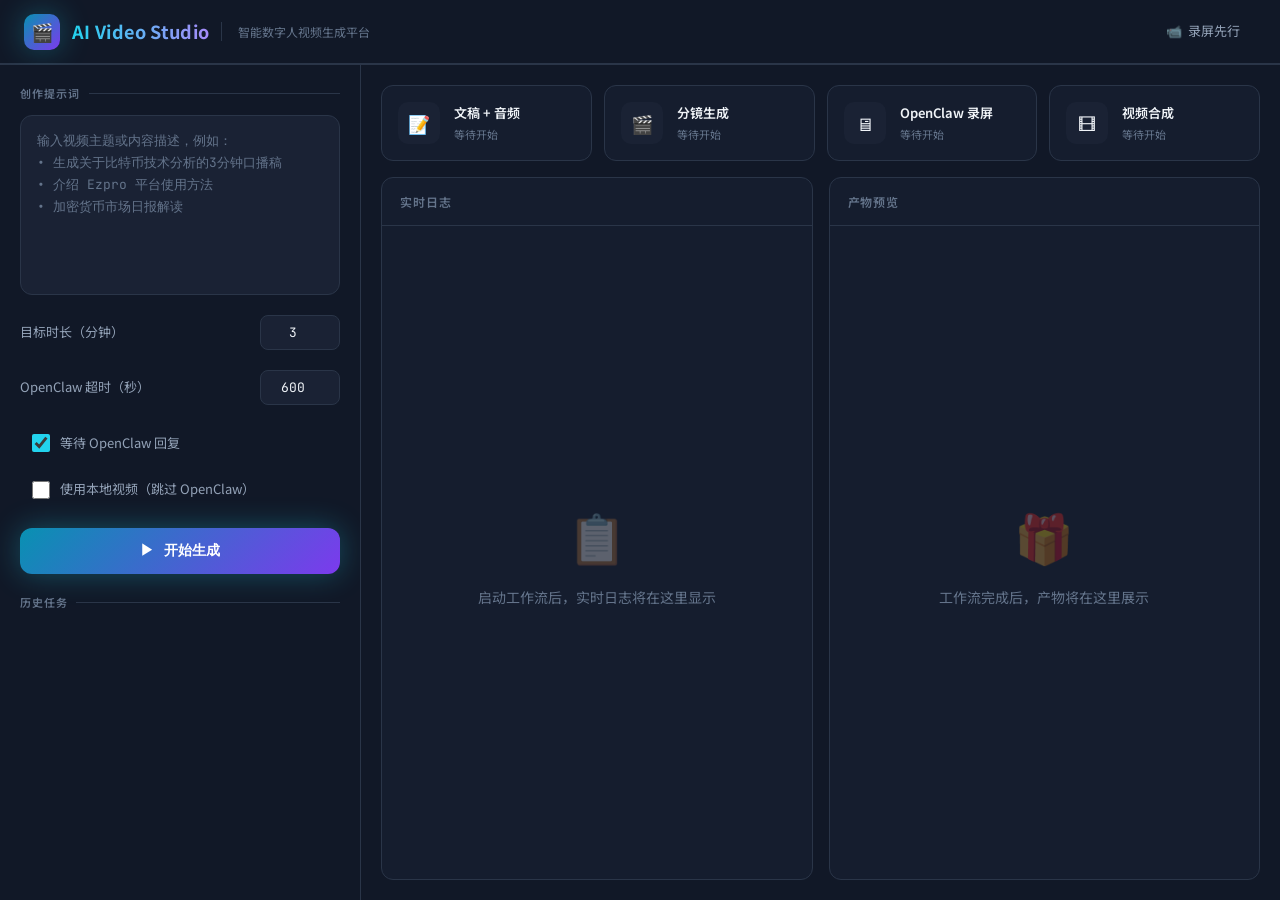
==== commit 3c2419e1: "1.0.2" ====
--- a/web/static/index.html
+++ b/web/static/index.html
@@ -3,275 +3,747 @@
 <head>
 <meta charset="UTF-8" />
 <meta name="viewport" content="width=device-width, initial-scale=1.0" />
-<title>AI 视频工作流仪表盘</title>
+<title>AI 数字人视频生成平台</title>
 <link rel="preconnect" href="https://fonts.googleapis.com" />
 <link rel="preconnect" href="https://fonts.gstatic.com" crossorigin />
-<link href="https://fonts.googleapis.com/css2?family=Space+Mono:ital,wght@0,400;0,700&family=DM+Sans:wght@300;400;500;700&display=swap" rel="stylesheet" />
+<link href="https://fonts.googleapis.com/css2?family=Noto+Sans+SC:wght@300;400;500;700&family=JetBrains+Mono:wght@400;500;700&display=swap" rel="stylesheet" />
 <style>
 *, *::before, *::after { box-sizing: border-box; margin: 0; padding: 0; }
 :root {
-  --bg: #0b0e14; --surface: #131720; --border: #1e2535;
-  --text: #c9d1e0; --muted: #4a5568; --accent: #3ecf8e; --accent2: #5b7fff;
-  --warn: #f6c90e; --err: #ff5c5c;
-  --step-script: #5b7fff; --step-storyboard: #f6c90e; --step-openclaw: #3ecf8e;
-  --radius: 10px; --mono: 'Space Mono', monospace; --sans: 'DM Sans', sans-serif;
+  --bg-primary: #0a0e17;
+  --bg-secondary: #111827;
+  --bg-tertiary: #1a2234;
+  --bg-card: #151d2e;
+  --border: #2a3548;
+  --border-light: #3a4558;
+  --text-primary: #f0f4f8;
+  --text-secondary: #94a3b8;
+  --text-muted: #64748b;
+  --accent: #22d3ee;
+  --accent-glow: rgba(34, 211, 238, 0.3);
+  --accent-secondary: #a78bfa;
+  --success: #34d399;
+  --warning: #fbbf24;
+  --error: #f87171;
+  --gradient-start: #0891b2;
+  --gradient-end: #7c3aed;
+  --radius: 12px;
+  --radius-sm: 8px;
+  --shadow: 0 4px 24px rgba(0, 0, 0, 0.4);
+  --shadow-glow: 0 0 30px var(--accent-glow);
+  --font-sans: 'Noto Sans SC', -apple-system, sans-serif;
+  --font-mono: 'JetBrains Mono', monospace;
 }
 html, body { height: 100%; }
 body {
-  background: var(--bg); color: var(--text); font-family: var(--sans); font-size: 14px;
-  display: flex; flex-direction: column; overflow: hidden;
+  background: var(--bg-primary);
+  background-image: 
+    radial-gradient(ellipse at 20% 0%, rgba(8, 145, 178, 0.15) 0%, transparent 50%),
+    radial-gradient(ellipse at 80% 100%, rgba(124, 58, 237, 0.1) 0%, transparent 50%);
+  color: var(--text-primary);
+  font-family: var(--font-sans);
+  font-size: 14px;
+  line-height: 1.6;
+  display: flex;
+  flex-direction: column;
+  overflow: hidden;
 }
 .app {
   display: grid;
-  grid-template-columns: 320px 1fr;
-  grid-template-rows: 52px 1fr;
+  grid-template-columns: 360px 1fr;
+  grid-template-rows: 64px 1fr;
   height: 100vh;
+  gap: 1px;
+  background: var(--border);
 }
 header {
   grid-column: 1 / -1;
-  background: var(--surface); border-bottom: 1px solid var(--border);
-  display: flex; align-items: center; padding: 0 20px; gap: 12px;
-}
-header .logo { font-family: var(--mono); font-size: 13px; color: var(--accent); letter-spacing: 0.04em; }
-header .subtitle { font-size: 12px; color: var(--muted); }
-header .dot { width: 7px; height: 7px; border-radius: 50%; background: var(--accent); animation: pulse 2s ease-in-out infinite; }
-@keyframes pulse { 0%,100% { opacity: 1; } 50% { opacity: .3; } }
+  background: var(--bg-secondary);
+  border-bottom: 1px solid var(--border);
+  display: flex;
+  align-items: center;
+  padding: 0 24px;
+  gap: 16px;
+}
+.header-brand {
+  display: flex;
+  align-items: center;
+  gap: 12px;
+}
+.header-logo {
+  width: 36px;
+  height: 36px;
+  background: linear-gradient(135deg, var(--gradient-start), var(--gradient-end));
+  border-radius: 10px;
+  display: flex;
+  align-items: center;
+  justify-content: center;
+  font-size: 18px;
+  box-shadow: var(--shadow-glow);
+}
+.header-title {
+  font-size: 18px;
+  font-weight: 700;
+  background: linear-gradient(90deg, var(--accent), var(--accent-secondary));
+  -webkit-background-clip: text;
+  -webkit-text-fill-color: transparent;
+  background-clip: text;
+  letter-spacing: 0.02em;
+}
+.header-subtitle {
+  font-size: 12px;
+  color: var(--text-muted);
+  padding-left: 16px;
+  border-left: 1px solid var(--border);
+}
+.header-actions {
+  margin-left: auto;
+  display: flex;
+  gap: 12px;
+}
+.header-link {
+  color: var(--text-secondary);
+  text-decoration: none;
+  font-size: 13px;
+  padding: 8px 16px;
+  border-radius: var(--radius-sm);
+  transition: all 0.2s;
+  display: flex;
+  align-items: center;
+  gap: 6px;
+}
+.header-link:hover {
+  background: var(--bg-tertiary);
+  color: var(--text-primary);
+}
 .left-panel {
-  background: var(--surface); border-right: 1px solid var(--border);
-  display: flex; flex-direction: column; overflow: hidden;
-}
-.section-title {
-  font-size: 10px; font-weight: 700; letter-spacing: .12em; text-transform: uppercase; color: var(--muted);
-  padding: 14px 16px 8px;
-}
-.prompt-box { padding: 0 12px 12px; display: flex; flex-direction: column; gap: 8px; }
-.prompt-hint { font-size: 10px; color: var(--muted); margin-bottom: 2px; }
+  background: var(--bg-secondary);
+  display: flex;
+  flex-direction: column;
+  overflow: hidden;
+  padding: 20px;
+  gap: 20px;
+}
+.panel-section {
+  display: flex;
+  flex-direction: column;
+  gap: 12px;
+}
+.panel-label {
+  font-size: 11px;
+  font-weight: 600;
+  text-transform: uppercase;
+  letter-spacing: 0.1em;
+  color: var(--text-muted);
+  display: flex;
+  align-items: center;
+  gap: 8px;
+}
+.panel-label::after {
+  content: '';
+  flex: 1;
+  height: 1px;
+  background: var(--border);
+}
 textarea#prompt {
-  background: var(--bg); border: 1px solid var(--border); border-radius: var(--radius);
-  color: var(--text); font-family: var(--mono); font-size: 11px; line-height: 1.6;
-  padding: 10px 12px; resize: none; height: 160px; outline: none;
-}
-textarea#prompt:focus { border-color: var(--accent2); }
-.duration-row { display: flex; align-items: center; justify-content: space-between; padding: 6px 2px; }
-.duration-input {
-  width: 58px; background: var(--bg); border: 1px solid var(--border); border-radius: 6px;
-  color: var(--text); font-family: var(--mono); font-size: 12px; text-align: center; padding: 3px 6px;
-  -moz-appearance: textfield;
-}
-.duration-input::-webkit-outer-spin-button, .duration-input::-webkit-inner-spin-button { -webkit-appearance: none; }
-.checkbox-row { display: flex; align-items: center; }
-.checkbox-label { font-size: 11px; color: var(--text); display: flex; align-items: center; gap: 6px; cursor: pointer; }
-.checkbox-label input { width: 14px; height: 14px; accent-color: var(--accent); }
-.local-videos-row { display: flex; flex-direction: column; gap: 6px; padding: 8px 0; }
-.local-video-select {
-  background: var(--bg); border: 1px solid var(--border); border-radius: 6px;
-  color: var(--text); font-family: var(--mono); font-size: 11px; padding: 6px 10px;
+  background: var(--bg-tertiary);
+  border: 1px solid var(--border);
+  border-radius: var(--radius);
+  color: var(--text-primary);
+  font-family: var(--font-mono);
+  font-size: 13px;
+  line-height: 1.7;
+  padding: 14px 16px;
+  resize: none;
+  height: 180px;
+  outline: none;
+  transition: all 0.2s;
+}
+textarea#prompt:focus {
+  border-color: var(--accent);
+  box-shadow: 0 0 0 3px var(--accent-glow);
+}
+textarea#prompt::placeholder {
+  color: var(--text-muted);
+}
+.input-row {
+  display: flex;
+  align-items: center;
+  justify-content: space-between;
+  gap: 12px;
+}
+.input-label {
+  font-size: 13px;
+  color: var(--text-secondary);
+}
+.input-field {
+  width: 80px;
+  background: var(--bg-tertiary);
+  border: 1px solid var(--border);
+  border-radius: var(--radius-sm);
+  color: var(--text-primary);
+  font-family: var(--font-mono);
+  font-size: 13px;
+  text-align: center;
+  padding: 8px 12px;
+  outline: none;
+  transition: all 0.2s;
+}
+.input-field:focus {
+  border-color: var(--accent);
+  box-shadow: 0 0 0 3px var(--accent-glow);
+}
+.checkbox-group {
+  display: flex;
+  flex-direction: column;
+  gap: 10px;
+}
+.checkbox-item {
+  display: flex;
+  align-items: center;
+  gap: 10px;
+  cursor: pointer;
+  padding: 8px 12px;
+  border-radius: var(--radius-sm);
+  transition: all 0.2s;
+}
+.checkbox-item:hover {
+  background: var(--bg-tertiary);
+}
+.checkbox-item input {
+  width: 18px;
+  height: 18px;
+  accent-color: var(--accent);
+  cursor: pointer;
+}
+.checkbox-item span {
+  font-size: 13px;
+  color: var(--text-secondary);
+}
+.select-field {
   width: 100%;
-}
-.btn-run {
-  background: var(--accent); color: #000; border: none; border-radius: var(--radius);
-  font-size: 13px; font-weight: 700; padding: 10px; cursor: pointer;
-  display: flex; align-items: center; justify-content: center; gap: 7px;
-}
-.btn-run:hover { opacity: .88; }
-.btn-run:disabled { opacity: .35; cursor: not-allowed; }
-.skip-row { display: flex; gap: 8px; flex-wrap: wrap; }
-.skip-row.hidden { display: none; }
-.openclaw-actions-row { display: flex; flex-direction: column; gap: 10px; padding: 10px 0; border-top: 1px solid var(--border); margin-top: 6px; }
-.openclaw-actions-row.hidden { display: none; }
-.openclaw-actions-row .action-group { display: flex; flex-direction: column; gap: 4px; }
-.openclaw-actions-row .action-label { font-size: 11px; font-weight: 600; color: var(--text); }
-.openclaw-actions-row .action-hint { font-size: 10px; color: var(--muted); }
-.openclaw-actions-row .action-btns { display: flex; gap: 6px; flex-wrap: wrap; }
-.btn-skip { background: var(--border); color: var(--text); border: none; border-radius: 6px; padding: 6px 12px; font-size: 11px; cursor: pointer; }
-.btn-skip:hover { background: #2a3142; }
-.btn-skip.btn-extend { background: rgba(246,201,14,.15); color: var(--warn); }
-.btn-skip.btn-extend:hover { background: rgba(246,201,14,.25); }
-.history-list { flex: 1; overflow-y: auto; padding: 0 8px 12px; }
+  background: var(--bg-tertiary);
+  border: 1px solid var(--border);
+  border-radius: var(--radius-sm);
+  color: var(--text-primary);
+  font-size: 13px;
+  padding: 10px 14px;
+  outline: none;
+  cursor: pointer;
+  transition: all 0.2s;
+}
+.select-field:focus {
+  border-color: var(--accent);
+}
+.select-group {
+  display: flex;
+  flex-direction: column;
+  gap: 8px;
+}
+.select-label {
+  font-size: 11px;
+  color: var(--text-muted);
+}
+.btn-primary {
+  background: linear-gradient(135deg, var(--gradient-start), var(--gradient-end));
+  color: white;
+  border: none;
+  border-radius: var(--radius);
+  font-size: 14px;
+  font-weight: 600;
+  padding: 14px 24px;
+  cursor: pointer;
+  display: flex;
+  align-items: center;
+  justify-content: center;
+  gap: 10px;
+  transition: all 0.3s;
+  box-shadow: var(--shadow-glow);
+}
+.btn-primary:hover {
+  transform: translateY(-2px);
+  box-shadow: 0 8px 30px var(--accent-glow);
+}
+.btn-primary:disabled {
+  opacity: 0.5;
+  cursor: not-allowed;
+  transform: none;
+  box-shadow: none;
+}
+.btn-secondary {
+  background: var(--bg-tertiary);
+  color: var(--text-secondary);
+  border: 1px solid var(--border);
+  border-radius: var(--radius-sm);
+  font-size: 12px;
+  padding: 8px 14px;
+  cursor: pointer;
+  transition: all 0.2s;
+}
+.btn-secondary:hover {
+  background: var(--border);
+  color: var(--text-primary);
+}
+.openclaw-panel {
+  background: var(--bg-tertiary);
+  border: 1px solid var(--border);
+  border-radius: var(--radius);
+  padding: 16px;
+  display: none;
+}
+.openclaw-panel.visible {
+  display: block;
+  animation: slideDown 0.3s ease;
+}
+@keyframes slideDown {
+  from { opacity: 0; transform: translateY(-10px); }
+  to { opacity: 1; transform: translateY(0); }
+}
+.openclaw-title {
+  font-size: 12px;
+  font-weight: 600;
+  color: var(--text-primary);
+  margin-bottom: 12px;
+  display: flex;
+  align-items: center;
+  gap: 8px;
+}
+.openclaw-title::before {
+  content: '';
+  width: 8px;
+  height: 8px;
+  background: var(--warning);
+  border-radius: 50%;
+  animation: pulse 2s infinite;
+}
+@keyframes pulse {
+  0%, 100% { opacity: 1; }
+  50% { opacity: 0.4; }
+}
+.openclaw-btns {
+  display: flex;
+  gap: 8px;
+  flex-wrap: wrap;
+}
+.right-panel {
+  background: var(--bg-secondary);
+  display: flex;
+  flex-direction: column;
+  overflow: hidden;
+  padding: 20px;
+  gap: 16px;
+}
+.steps-container {
+  display: grid;
+  grid-template-columns: repeat(4, 1fr);
+  gap: 12px;
+}
+.step-item {
+  background: var(--bg-card);
+  border: 1px solid var(--border);
+  border-radius: var(--radius);
+  padding: 16px;
+  display: flex;
+  align-items: center;
+  gap: 14px;
+  position: relative;
+  overflow: hidden;
+  transition: all 0.3s;
+}
+.step-item::before {
+  content: '';
+  position: absolute;
+  top: 0;
+  left: 0;
+  right: 0;
+  height: 3px;
+  background: var(--step-color, var(--border));
+  transform: scaleX(0);
+  transition: transform 0.4s ease;
+}
+.step-item.active::before {
+  transform: scaleX(1);
+}
+.step-item.completed::before {
+  transform: scaleX(1);
+  background: var(--success);
+}
+.step-item.error::before {
+  transform: scaleX(1);
+  background: var(--error);
+}
+.step-icon {
+  width: 42px;
+  height: 42px;
+  border-radius: 10px;
+  background: var(--bg-tertiary);
+  display: flex;
+  align-items: center;
+  justify-content: center;
+  font-size: 18px;
+  flex-shrink: 0;
+  transition: all 0.3s;
+}
+.step-item.active .step-icon {
+  background: linear-gradient(135deg, var(--gradient-start), var(--gradient-end));
+  box-shadow: var(--shadow-glow);
+}
+.step-item.completed .step-icon {
+  background: var(--success);
+}
+.step-content {
+  flex: 1;
+  min-width: 0;
+}
+.step-title {
+  font-size: 13px;
+  font-weight: 600;
+  color: var(--text-primary);
+  margin-bottom: 2px;
+}
+.step-desc {
+  font-size: 11px;
+  color: var(--text-muted);
+  white-space: nowrap;
+  overflow: hidden;
+  text-overflow: ellipsis;
+}
+.main-content {
+  flex: 1;
+  display: grid;
+  grid-template-columns: 1fr 1fr;
+  gap: 16px;
+  min-height: 0;
+}
+.content-panel {
+  background: var(--bg-card);
+  border: 1px solid var(--border);
+  border-radius: var(--radius);
+  display: flex;
+  flex-direction: column;
+  overflow: hidden;
+}
+.panel-title {
+  padding: 14px 18px;
+  border-bottom: 1px solid var(--border);
+  font-size: 12px;
+  font-weight: 600;
+  text-transform: uppercase;
+  letter-spacing: 0.08em;
+  color: var(--text-muted);
+  display: flex;
+  align-items: center;
+  justify-content: space-between;
+}
+.panel-body {
+  flex: 1;
+  overflow-y: auto;
+  padding: 16px;
+}
+.log-entry {
+  display: flex;
+  gap: 10px;
+  padding: 6px 0;
+  border-bottom: 1px solid rgba(255,255,255,0.03);
+  animation: fadeIn 0.2s ease;
+}
+@keyframes fadeIn {
+  from { opacity: 0; transform: translateX(-5px); }
+  to { opacity: 1; transform: translateX(0); }
+}
+.log-time {
+  font-family: var(--font-mono);
+  font-size: 11px;
+  color: var(--text-muted);
+  flex-shrink: 0;
+  width: 70px;
+}
+.log-tag {
+  font-size: 10px;
+  padding: 2px 8px;
+  border-radius: 4px;
+  flex-shrink: 0;
+  font-weight: 500;
+}
+.log-tag.script { background: rgba(167, 139, 250, 0.2); color: var(--accent-secondary); }
+.log-tag.storyboard { background: rgba(251, 191, 36, 0.2); color: var(--warning); }
+.log-tag.openclaw { background: rgba(34, 211, 238, 0.2); color: var(--accent); }
+.log-tag.pipeline { background: rgba(124, 58, 237, 0.2); color: var(--accent-secondary); }
+.log-tag.done { background: rgba(52, 211, 153, 0.2); color: var(--success); }
+.log-tag.error { background: rgba(248, 113, 113, 0.2); color: var(--error); }
+.log-message {
+  font-family: var(--font-mono);
+  font-size: 12px;
+  color: var(--text-secondary);
+  word-break: break-all;
+}
+.empty-state {
+  height: 100%;
+  display: flex;
+  flex-direction: column;
+  align-items: center;
+  justify-content: center;
+  color: var(--text-muted);
+  gap: 12px;
+  text-align: center;
+  padding: 40px;
+}
+.empty-icon {
+  font-size: 48px;
+  opacity: 0.3;
+}
+.result-card {
+  background: var(--bg-tertiary);
+  border: 1px solid var(--border);
+  border-radius: var(--radius-sm);
+  padding: 14px;
+  margin-bottom: 12px;
+}
+.result-header {
+  display: flex;
+  align-items: center;
+  gap: 8px;
+  margin-bottom: 10px;
+}
+.result-title {
+  font-size: 12px;
+  font-weight: 600;
+  color: var(--text-primary);
+}
+.result-content {
+  font-family: var(--font-mono);
+  font-size: 12px;
+  color: var(--text-secondary);
+  line-height: 1.6;
+  max-height: 120px;
+  overflow-y: auto;
+}
+.result-content pre {
+  white-space: pre-wrap;
+  margin: 0;
+}
+.result-media {
+  width: 100%;
+  border-radius: var(--radius-sm);
+  margin-bottom: 8px;
+}
+.download-btn {
+  display: inline-flex;
+  align-items: center;
+  gap: 6px;
+  font-size: 12px;
+  color: var(--accent);
+  text-decoration: none;
+  transition: all 0.2s;
+}
+.download-btn:hover {
+  color: var(--text-primary);
+}
+.spinner {
+  display: inline-block;
+  width: 16px;
+  height: 16px;
+  border: 2px solid rgba(255,255,255,0.2);
+  border-top-color: white;
+  border-radius: 50%;
+  animation: spin 0.8s linear infinite;
+}
+@keyframes spin { to { transform: rotate(360deg); } }
+.history-section {
+  flex: 1;
+  overflow: hidden;
+  display: flex;
+  flex-direction: column;
+  min-height: 0;
+}
+.history-list {
+  flex: 1;
+  overflow-y: auto;
+  padding: 8px 0;
+}
 .history-item {
-  padding: 9px 10px; border-radius: 8px; cursor: pointer; border: 1px solid transparent; margin-bottom: 4px;
-}
-.history-item:hover { background: rgba(255,255,255,.04); }
-.history-item.active { background: rgba(94,135,255,.1); border-color: var(--accent2); }
-.status-badge { font-size: 10px; padding: 2px 7px; border-radius: 20px; }
-.status-badge.pending { background: rgba(74,85,104,.3); color: var(--muted); }
-.status-badge.running { background: rgba(91,127,255,.18); color: var(--accent2); }
-.status-badge.done { background: rgba(62,207,142,.15); color: var(--accent); }
-.status-badge.error { background: rgba(255,92,92,.15); color: var(--err); }
-.right-panel { display: flex; flex-direction: column; overflow: hidden; padding: 16px; gap: 14px; }
-.steps-bar { display: grid; grid-template-columns: repeat(4, 1fr); gap: 10px; }
-.step-card {
-  background: var(--surface); border: 1px solid var(--border); border-radius: var(--radius);
-  padding: 12px 14px; display: flex; align-items: center; gap: 10px; position: relative;
-}
-.step-card::before {
-  content: ''; position: absolute; top: 0; left: 0; right: 0; height: 2px;
-  background: var(--step-color, var(--border)); transform: scaleX(0); transition: transform .4s;
-}
-.step-card.running::before { transform: scaleX(1); animation: progress-bar 1.5s ease-in-out infinite alternate; }
-.step-card.done::before { transform: scaleX(1); }
-@keyframes progress-bar { from { transform: scaleX(0.1); } to { transform: scaleX(1); } }
-.step-card[data-step="script"] { --step-color: var(--step-script); }
-.step-card[data-step="storyboard"] { --step-color: var(--step-storyboard); }
-.step-card[data-step="openclaw"] { --step-color: var(--step-openclaw); }
-.step-card[data-step="pipeline"] { --step-color: #e056fd; }
-.body-row { flex: 1; display: grid; grid-template-columns: 1fr 1fr; gap: 14px; min-height: 0; }
-.panel {
-  background: var(--surface); border: 1px solid var(--border); border-radius: var(--radius);
-  display: flex; flex-direction: column; overflow: hidden;
-}
-.panel-header {
-  padding: 10px 14px; border-bottom: 1px solid var(--border);
-  font-size: 11px; font-weight: 700; letter-spacing: .07em; text-transform: uppercase; color: var(--muted);
-}
-.log-body { flex: 1; overflow-y: auto; padding: 10px 14px; font-family: var(--mono); font-size: 11px; line-height: 1.7; }
-.log-line { display: flex; gap: 8px; align-items: flex-start; margin-bottom: 2px; }
-.log-ts { color: var(--muted); flex-shrink: 0; font-size: 10px; }
-.log-step-tag { font-size: 9px; padding: 1px 5px; border-radius: 3px; flex-shrink: 0; }
-.log-msg { color: var(--text); word-break: break-all; }
-.log-line.step-storyboard .log-step-tag { background: rgba(246,201,14,.15); color: var(--step-storyboard); }
-.log-line.step-openclaw .log-step-tag { background: rgba(62,207,142,.15); color: var(--step-openclaw); }
-.log-line.step-done .log-step-tag { background: rgba(62,207,142,.15); color: var(--accent); }
-.log-line.step-error .log-step-tag { background: rgba(255,92,92,.15); color: var(--err); }
-.log-line.step-error .log-msg { color: var(--err); }
-.results-body { flex: 1; overflow-y: auto; padding: 14px; display: flex; flex-direction: column; gap: 12px; }
-.result-block { display: flex; flex-direction: column; gap: 6px; }
-.result-label { font-size: 10px; font-weight: 700; text-transform: uppercase; letter-spacing: .08em; color: var(--muted); }
-.script-preview {
-  background: var(--bg); border: 1px solid var(--border); border-radius: 6px; padding: 10px 12px;
-  font-family: var(--mono); font-size: 11px; line-height: 1.7; white-space: pre-wrap; max-height: 140px; overflow-y: auto;
-}
-.recording-preview {
-  background: var(--bg); border: 1px solid var(--border); border-radius: 6px; padding: 10px 12px;
-  font-family: var(--mono); font-size: 11px; line-height: 1.7; white-space: pre-wrap; max-height: 140px; overflow-y: auto;
-}
-.openclaw-reply {
-  background: rgba(62,207,142,.08); border: 1px solid rgba(62,207,142,.25); border-radius: 6px;
-  padding: 10px 12px; font-size: 12px; color: var(--accent);
-}
-.empty-state { flex: 1; display: flex; flex-direction: column; align-items: center; justify-content: center; color: var(--muted); gap: 8px; padding: 40px; text-align: center; }
-.spinner { display: inline-block; width: 12px; height: 12px; border: 2px solid rgba(255,255,255,.15); border-top-color: var(--accent2); border-radius: 50%; animation: spin .7s linear infinite; }
-@keyframes spin { to { transform: rotate(360deg); } }
-a.download-link { font-size: 11px; color: var(--accent2); text-decoration: none; }
-a.download-link:hover { text-decoration: underline; }
+  padding: 12px;
+  border-radius: var(--radius-sm);
+  cursor: pointer;
+  border: 1px solid transparent;
+  margin-bottom: 6px;
+  transition: all 0.2s;
+}
+.history-item:hover {
+  background: var(--bg-tertiary);
+}
+.history-item.active {
+  background: rgba(34, 211, 238, 0.1);
+  border-color: var(--accent);
+}
+.history-status {
+  display: inline-flex;
+  align-items: center;
+  gap: 6px;
+  font-size: 11px;
+  padding: 3px 10px;
+  border-radius: 20px;
+  margin-bottom: 6px;
+}
+.history-status.pending { background: rgba(100, 116, 139, 0.2); color: var(--text-muted); }
+.history-status.running { background: rgba(34, 211, 238, 0.2); color: var(--accent); }
+.history-status.done { background: rgba(52, 211, 153, 0.2); color: var(--success); }
+.history-status.error { background: rgba(248, 113, 113, 0.2); color: var(--error); }
+.history-prompt {
+  font-size: 12px;
+  color: var(--text-secondary);
+  white-space: nowrap;
+  overflow: hidden;
+  text-overflow: ellipsis;
+}
+.history-time {
+  font-size: 10px;
+  color: var(--text-muted);
+  margin-top: 4px;
+  font-family: var(--font-mono);
+}
+::-webkit-scrollbar { width: 6px; height: 6px; }
+::-webkit-scrollbar-track { background: var(--bg-tertiary); border-radius: 3px; }
+::-webkit-scrollbar-thumb { background: var(--border-light); border-radius: 3px; }
+::-webkit-scrollbar-thumb:hover { background: var(--text-muted); }
 </style>
 </head>
 <body>
 <div class="app">
   <header>
-    <div class="dot"></div>
-    <span class="logo">AI VIDEO WORKFLOW</span>
-    <span class="subtitle">仪表盘 · 创作提示词→文稿→音频→分镜→录屏→合成</span>
-    <a href="/recording" style="margin-left:auto;color:var(--muted);font-size:12px;text-decoration:none">录屏先行 →</a>
+    <div class="header-brand">
+      <div class="header-logo">🎬</div>
+      <span class="header-title">AI Video Studio</span>
+      <span class="header-subtitle">智能数字人视频生成平台</span>
+    </div>
+    <div class="header-actions">
+      <a href="/recording" class="header-link">
+        <span>📹</span> 录屏先行
+      </a>
+    </div>
   </header>
+  
   <aside class="left-panel">
-    <div class="section-title">创作提示词</div>
-    <div class="prompt-box">
-      <label for="prompt" class="prompt-hint">留空使用默认（Ezpro/加密货币）· 或输入自定义提示词</label>
-      <textarea id="prompt" placeholder="例如：生成关于 BTC 技术分析的 3 分钟口播稿，结合 CoinGlass 爆仓数据；或针对 15-win 挑战的推广脚本…"></textarea>
-      <div class="duration-row">
-        <span style="font-size:11px">文稿目标时长（分钟）</span>
-        <input type="number" id="target-duration" class="duration-input" value="3" min="1" max="30" />
+    <div class="panel-section">
+      <div class="panel-label">创作提示词</div>
+      <textarea id="prompt" placeholder="输入视频主题或内容描述，例如：&#10;• 生成关于比特币技术分析的3分钟口播稿&#10;• 介绍 Ezpro 平台使用方法&#10;• 加密货币市场日报解读"></textarea>
+    </div>
+    
+    <div class="panel-section">
+      <div class="input-row">
+        <span class="input-label">目标时长（分钟）</span>
+        <input type="number" id="target-duration" class="input-field" value="3" min="1" max="30" />
       </div>
-      <div class="duration-row">
-        <span style="font-size:11px">OpenClaw 超时（秒）</span>
-        <input type="number" id="openclaw-timeout" class="duration-input" value="600" min="10" max="3600" />
+    </div>
+    
+    <div class="panel-section">
+      <div class="input-row">
+        <span class="input-label">OpenClaw 超时（秒）</span>
+        <input type="number" id="openclaw-timeout" class="input-field" value="600" min="10" max="3600" />
       </div>
-      <div class="checkbox-row">
-        <label class="checkbox-label"><input type="checkbox" id="wait-openclaw" checked /> 等待 OpenClaw 回复</label>
+    </div>
+    
+    <div class="panel-section">
+      <div class="checkbox-group">
+        <label class="checkbox-item">
+          <input type="checkbox" id="wait-openclaw" checked />
+          <span>等待 OpenClaw 回复</span>
+        </label>
+        <label class="checkbox-item">
+          <input type="checkbox" id="use-local-videos" />
+          <span>使用本地视频（跳过 OpenClaw）</span>
+        </label>
       </div>
-      <div class="checkbox-row">
-        <label class="checkbox-label"><input type="checkbox" id="use-local-videos" /> 使用本地视频（跳过 OpenClaw）</label>
+    </div>
+    
+    <div class="panel-section select-group" id="localVideosSection" style="display: none;">
+      <div class="select-label">数字人视频（文件夹）</div>
+      <select id="local-digital-human" class="select-field"></select>
+      <div class="select-label">卡通头部视频</div>
+      <select id="local-cartoon-head" class="select-field"></select>
+      <div class="select-label">录屏视频</div>
+      <select id="local-recording" class="select-field"></select>
+    </div>
+    
+    <div class="openclaw-panel" id="openclawPanel">
+      <div class="openclaw-title">等待 OpenClaw 响应</div>
+      <div class="openclaw-btns">
+        <button class="btn-secondary" id="skipLatest">使用最新视频</button>
+        <button class="btn-secondary" id="skipFile">指定文件</button>
+        <button class="btn-secondary" id="extendWait">再等 60s</button>
       </div>
-      <div class="local-videos-row">
-        <label style="font-size:10px;color:var(--muted)">数字人视频（文件夹，合成该文件夹内所有片段）</label>
-        <select id="local-digital-human" class="local-video-select"></select>
-        <label style="font-size:10px;color:var(--muted)">卡通头部视频</label>
-        <select id="local-cartoon-head" class="local-video-select"></select>
-        <label style="font-size:10px;color:var(--muted)">录屏视频</label>
-        <select id="local-recording" class="local-video-select"></select>
-      </div>
-      <div class="openclaw-actions-row hidden" id="openclawActionsRow">
-        <div class="action-group">
-          <span class="action-label">1. 等待 OpenClaw 回复</span>
-          <span class="action-hint">默认行为，继续等待</span>
-        </div>
-        <div class="action-group">
-          <span class="action-label">2. 选择本地视频</span>
-          <div class="action-btns">
-            <button class="btn-skip" id="skipLatest">使用最新视频</button>
-            <button class="btn-skip" id="skipFile">指定文件名</button>
-          </div>
-        </div>
-        <div class="action-group">
-          <span class="action-label">3. 未完成，再等待 60s</span>
-          <button class="btn-skip btn-extend" id="extendWait">再等 60 秒</button>
-        </div>
-      </div>
-      <button class="btn-run" id="btn-run">
-        <span id="btn-icon">▶</span>
-        <span id="btn-text">开始生成</span>
-      </button>
     </div>
-    <div class="section-title">历史任务</div>
-    <div class="history-list" id="history-list"></div>
+    
+    <button class="btn-primary" id="btn-run">
+      <span id="btn-icon">▶</span>
+      <span id="btn-text">开始生成</span>
+    </button>
+    
+    <div class="history-section">
+      <div class="panel-label">历史任务</div>
+      <div class="history-list" id="history-list"></div>
+    </div>
   </aside>
+  
   <main class="right-panel">
-    <div class="steps-bar">
-      <div class="step-card" data-step="script" id="step-script">
+    <div class="steps-container">
+      <div class="step-item" data-step="script">
         <div class="step-icon">📝</div>
-        <div class="step-info">
-          <div class="step-name">文稿+音频</div>
+        <div class="step-content">
+          <div class="step-title">文稿 + 音频</div>
           <div class="step-desc" id="step-script-desc">等待开始</div>
         </div>
       </div>
-      <div class="step-card" data-step="storyboard" id="step-storyboard">
+      <div class="step-item" data-step="storyboard">
         <div class="step-icon">🎬</div>
-        <div class="step-info">
-          <div class="step-name">分镜生成</div>
+        <div class="step-content">
+          <div class="step-title">分镜生成</div>
           <div class="step-desc" id="step-storyboard-desc">等待开始</div>
         </div>
       </div>
-      <div class="step-card" data-step="openclaw" id="step-openclaw">
+      <div class="step-item" data-step="openclaw">
         <div class="step-icon">🖥</div>
-        <div class="step-info">
-          <div class="step-name">OpenClaw</div>
+        <div class="step-content">
+          <div class="step-title">OpenClaw 录屏</div>
           <div class="step-desc" id="step-openclaw-desc">等待开始</div>
         </div>
       </div>
-      <div class="step-card" data-step="pipeline" id="step-pipeline">
+      <div class="step-item" data-step="pipeline">
         <div class="step-icon">🎞</div>
-        <div class="step-info">
-          <div class="step-name">视频合成</div>
+        <div class="step-content">
+          <div class="step-title">视频合成</div>
           <div class="step-desc" id="step-pipeline-desc">等待开始</div>
         </div>
       </div>
     </div>
-    <div class="body-row">
-      <div class="panel">
-        <div class="panel-header">
+    
+    <div class="main-content">
+      <div class="content-panel">
+        <div class="panel-title">
           <span>实时日志</span>
           <span id="log-spinner" style="display:none"><span class="spinner"></span></span>
         </div>
-        <div class="log-body" id="log-body">
+        <div class="panel-body" id="log-body">
           <div class="empty-state">
-            <div style="font-size:36px;opacity:.3">⏳</div>
-            <p>启动工作流后，<br>实时日志将在这里显示。</p>
+            <div class="empty-icon">📋</div>
+            <p>启动工作流后，实时日志将在这里显示</p>
           </div>
         </div>
       </div>
-      <div class="panel">
-        <div class="panel-header">产物预览</div>
-        <div class="results-body" id="results-body">
+      
+      <div class="content-panel">
+        <div class="panel-title">产物预览</div>
+        <div class="panel-body" id="results-body">
           <div class="empty-state">
-            <div style="font-size:36px;opacity:.3">🗂</div>
-            <p>工作流完成后，<br>生成的文稿、分镜、录屏指令<br>将在这里展示。</p>
+            <div class="empty-icon">🎁</div>
+            <p>工作流完成后，产物将在这里展示</p>
           </div>
         </div>
       </div>
     </div>
   </main>
 </div>
+
 <script>
 let activeJobId = null;
 let evtSource = null;
@@ -280,8 +752,10 @@
   return String(s).replace(/&/g,'&amp;').replace(/</g,'&lt;').replace(/>/g,'&gt;').replace(/"/g,'&quot;');
 }
 
-
 async function loadLocalVideoSelects() {
+  const useLocalVideos = document.getElementById('use-local-videos').checked;
+  document.getElementById('localVideosSection').style.display = useLocalVideos ? 'flex' : 'none';
+  
   try {
     const [videosRes, defaultsRes] = await Promise.all([fetch('/api/local-videos'), fetch('/api/local-video-defaults')]);
     if (!videosRes.ok || !defaultsRes.ok) return;
@@ -306,9 +780,10 @@
   } catch (_) {}
 }
 
+document.getElementById('use-local-videos').addEventListener('change', loadLocalVideoSelects);
+
 async function startJob() {
   const prompt = document.getElementById('prompt').value.trim();
-  // 留空时后端使用默认提示词，无需拦截
   const timeout = parseInt(document.getElementById('openclaw-timeout').value, 10) || 600;
   const targetDuration = parseInt(document.getElementById('target-duration').value, 10) || 3;
   const waitOpenclaw = document.getElementById('wait-openclaw').checked;
@@ -316,10 +791,12 @@
   const localDigitalHuman = document.getElementById('local-digital-human').value.trim() || null;
   const localCartoonHead = document.getElementById('local-cartoon-head').value.trim() || null;
   const localRecording = document.getElementById('local-recording').value.trim() || null;
+  
   document.getElementById('btn-run').disabled = true;
-  document.getElementById('btn-icon').innerHTML = '<span class="spinner" style="border-top-color:#000"></span>';
-  document.getElementById('btn-text').textContent = '生成中…';
+  document.getElementById('btn-icon').innerHTML = '<span class="spinner" style="border-top-color:#fff"></span>';
+  document.getElementById('btn-text').textContent = '生成中...';
   resetUI();
+  
   try {
     const res = await fetch('/api/jobs', {
       method: 'POST',
@@ -349,14 +826,16 @@
 async function selectJob(jobId) {
   if (evtSource) { evtSource.close(); evtSource = null; }
   activeJobId = jobId;
-    document.getElementById('openclawActionsRow').classList.add('hidden');
+  document.getElementById('openclawPanel').classList.remove('visible');
   document.getElementById('log-spinner').style.display = '';
+  
   try {
     const res = await fetch('/api/jobs/' + jobId);
     if (!res.ok) return;
     const job = await res.json();
     ['script','storyboard','openclaw','pipeline'].forEach(s => setStepState(s, job.steps?.[s] || 'pending'));
     (job.logs || []).forEach(e => appendLog({ step: e.step || 'info', msg: e.text || e.msg }));
+    
     if (job.status === 'done') {
       renderArtifacts(job);
       document.getElementById('btn-run').disabled = false;
@@ -370,7 +849,7 @@
       document.getElementById('log-spinner').style.display = 'none';
     } else {
       if (job.status === 'running') {
-        document.getElementById('openclawActionsRow').classList.remove('hidden');
+        document.getElementById('openclawPanel').classList.add('visible');
       }
       subscribeSSE(jobId);
     }
@@ -383,24 +862,36 @@
   evtSource.onmessage = (e) => {
     const d = JSON.parse(e.data);
     appendLog({ step: d.step || 'info', msg: d.msg || d.text });
-    if (d.step === 'storyboard') {
-      setStepState('storyboard', 'running');
+    
+    if (d.step === 'script' || d.step === 'storyboard') {
+      setStepState('script', d.step === 'script' ? 'active' : 'completed');
+      setStepState('storyboard', d.step === 'storyboard' ? 'active' : 'completed');
       const el = document.getElementById('step-storyboard-desc');
-      if (el) el.textContent = (d.msg || '').slice(0, 35);
+      if (el && d.step === 'storyboard') el.textContent = (d.msg || '').slice(0, 40);
+      fetch('/api/jobs/' + jobId).then(r => r.ok ? r.json() : null).then(j => { if (j && j.artifacts) renderArtifacts(j); });
     }
+    
     if (d.step === 'openclaw') {
-      setStepState('openclaw', 'running');
-      document.getElementById('openclawActionsRow').classList.remove('hidden');
+      setStepState('openclaw', 'active');
+      document.getElementById('openclawPanel').classList.add('visible');
+      fetch('/api/jobs/' + jobId).then(r => r.ok ? r.json() : null).then(j => { if (j && j.artifacts) renderArtifacts(j); });
     }
+    
     if (d.step === 'pipeline') {
-      setStepState('pipeline', d.msg && d.msg.includes('失败') ? 'pending' : 'running');
+      setStepState('pipeline', d.msg && d.msg.includes('失败') ? 'pending' : 'active');
+      fetch('/api/jobs/' + jobId).then(r => r.ok ? r.json() : null).then(j => { if (j && j.artifacts) renderArtifacts(j); });
     }
-    if (/视频合成完成/.test(d.msg || '')) setStepState('pipeline', 'done');
+    
+    if (/视频合成完成/.test(d.msg || '')) { setStepState('pipeline', 'completed'); fetch('/api/jobs/' + jobId).then(r => r.ok ? r.json() : null).then(j => { if (j) renderArtifacts(j); }); }
     if (/跳过视频合成|未在 video_shoot/.test(d.msg || '')) setStepState('pipeline', 'pending');
+    if (/文稿已保存|音频已保存|分镜解析成功|输出目录已创建/.test(d.msg || '')) {
+      fetch('/api/jobs/' + jobId).then(r => r.ok ? r.json() : null).then(j => { if (j && j.artifacts) renderArtifacts(j); });
+    }
     if (/完成|OpenClaw 回复/.test(d.msg || '') || d.step === 'done') {
-      setStepState('openclaw', 'done');
-      setStepState('storyboard', 'done');
-      setStepState('script', 'done');
+      setStepState('openclaw', 'completed');
+      setStepState('storyboard', 'completed');
+      setStepState('script', 'completed');
+      fetch('/api/jobs/' + jobId).then(r => r.ok ? r.json() : null).then(j => { if (j) renderArtifacts(j); });
     }
     if (d.step === 'error') {
       evtSource.close();
@@ -425,21 +916,30 @@
   const body = document.getElementById('log-body');
   const empty = body.querySelector('.empty-state');
   if (empty) empty.remove();
-  const ts = entry.ts ? new Date(entry.ts).toLocaleTimeString('zh-CN', { hour12: false }) : '';
+  
+  const time = entry.ts ? new Date(entry.ts).toLocaleTimeString('zh-CN', { hour12: false }) : '';
+  const step = entry.step || 'info';
+  
   const div = document.createElement('div');
-  div.className = 'log-line step-' + (entry.step || 'info');
-  div.innerHTML = '<span class="log-ts">' + ts + '</span><span class="log-step-tag">' + (entry.step || 'INFO').toUpperCase() + '</span><span class="log-msg">' + esc(entry.msg || '') + '</span>';
+  div.className = 'log-entry';
+  div.innerHTML = `
+    <span class="log-time">${time}</span>
+    <span class="log-tag ${step}">${step.toUpperCase()}</span>
+    <span class="log-message">${esc(entry.msg || '')}</span>
+  `;
   body.appendChild(div);
   body.scrollTop = body.scrollHeight;
 }
 
 function setStepState(step, status) {
-  const card = document.getElementById('step-' + step);
+  const card = document.querySelector('.step-item[data-step="' + step + '"]');
   if (!card) return;
-  card.classList.remove('pending','running','done','error');
+  card.classList.remove('pending', 'active', 'completed', 'error');
   card.classList.add(status);
+  
   const icon = card.querySelector('.step-icon');
-  if (icon) icon.textContent = { pending: '○', running: '⚙️', done: '✅', error: '❌' }[status] || '○';
+  const icons = { pending: '○', active: '⚡', completed: '✓', error: '✕' };
+  if (icon) icon.textContent = icons[status] || '○';
 }
 
 function renderArtifacts(job) {
@@ -447,45 +947,75 @@
   body.innerHTML = '';
   const a = job.artifacts || {};
   const folder = a.folder;
+  
   if (!folder) {
-    body.innerHTML = '<div class="empty-state"><p>暂无产物</p></div>';
+    body.innerHTML = '<div class="empty-state"><div class="empty-icon">📭</div><p>暂无产物</p></div>';
     return;
   }
+  
   if (a.script) {
     const block = document.createElement('div');
-    block.className = 'result-block';
-    block.innerHTML = '<div class="result-label">📝 口播文稿</div><div class="script-preview">已保存</div><a class="download-link" href="/api/files/' + folder + '/script.txt" download>下载 script.txt</a>';
+    block.className = 'result-card';
+    block.innerHTML = `
+      <div class="result-header"><span class="result-title">📝 口播文稿</span></div>
+      <div class="result-content"><pre>已保存 (${(a.script.length || 0)} 字符)</pre></div>
+      <a class="download-btn" href="/api/files/${folder}/script.txt" download>⬇ 下载 script.txt</a>
+    `;
     body.appendChild(block);
   }
+  
   if (a.audio) {
     const block = document.createElement('div');
-    block.className = 'result-block';
-    block.innerHTML = '<div class="result-label">🔊 音频</div><a class="download-link" href="/api/files/' + folder + '/audio.mp3" download>下载 audio.mp3</a>';
+    block.className = 'result-card';
+    block.innerHTML = `
+      <div class="result-header"><span class="result-title">🔊 音频文件</span></div>
+      <audio controls class="result-media"><source src="/api/files/${folder}/audio.mp3" type="audio/mpeg"></audio>
+      <a class="download-btn" href="/api/files/${folder}/audio.mp3" download>⬇ 下载 audio.mp3</a>
+    `;
     body.appendChild(block);
   }
+  
   if (a.storyboard && a.shots) {
     const shots = a.shots;
-    const rows = shots.map(s => '<tr><td>' + (s.id || '-') + '</td><td>' + (s.start_sec || 0) + 's</td><td>' + (s.end_sec || 0) + 's</td><td>' + esc(s.source || '-') + '</td><td title="' + esc(s.url||'') + '">' + esc((s.url||'').slice(0,40)) + '</td></tr>').join('');
+    const rows = shots.map(s => `<tr><td>${s.id || '-'}</td><td>${s.start_sec || 0}s</td><td>${s.end_sec || 0}s</td><td>${esc(s.source || '-')}</td></tr>`).join('');
     const block = document.createElement('div');
-    block.className = 'result-block';
-    block.innerHTML = '<div class="result-label">🎬 分镜表 (' + shots.length + ' 个)</div><div class="script-preview" style="max-height:120px;overflow:auto"><table style="width:100%;font-size:10px;border-collapse:collapse"><tr><th>#</th><th>开始</th><th>结束</th><th>来源</th><th>URL</th></tr>' + rows + '</table></div><a class="download-link" href="/api/files/' + folder + '/storyboard.txt" download>下载 storyboard.txt</a>';
+    block.className = 'result-card';
+    block.innerHTML = `
+      <div class="result-header"><span class="result-title">🎬 分镜表 (${shots.length} 个)</span></div>
+      <div class="result-content" style="max-height:150px;overflow:auto">
+        <table style="width:100%;font-size:11px;border-collapse:collapse">
+          <tr><th>#</th><th>开始</th><th>结束</th><th>来源</th></tr>
+          ${rows}
+        </table>
+      </div>
+      <a class="download-btn" href="/api/files/${folder}/storyboard.txt" download>⬇ 下载 storyboard.txt</a>
+    `;
     body.appendChild(block);
   }
+  
   if (a.recording_task) {
     fetch('/api/files/' + folder + '/recording_task.txt').then(r => r.text()).then(text => {
       const block = document.createElement('div');
-      block.className = 'result-block';
-      let html = '<div class="result-label">🖥 录屏指令</div><div class="script-preview">' + esc(text).slice(0, 800) + '</div>';
-      if (a.openclaw_reply) html += '<div class="openclaw-reply">✅ OpenClaw 回复：' + esc(a.openclaw_reply) + '</div>';
-      html += '<a class="download-link" href="/api/files/' + folder + '/recording_task.txt" download>下载 recording_task.txt</a>';
+      block.className = 'result-card';
+      let html = `
+        <div class="result-header"><span class="result-title">🖥 录屏指令</span></div>
+        <div class="result-content"><pre>${esc(text).slice(0, 600)}</pre></div>
+      `;
+      if (a.openclaw_reply) html += `<div style="margin-top:8px;padding:10px;background:rgba(52,211,153,0.1);border-radius:6px;font-size:12px;color:var(--success)">✅ OpenClaw: ${esc(a.openclaw_reply)}</div>`;
+      html += `<a class="download-btn" href="/api/files/${folder}/recording_task.txt" download>⬇ 下载 recording_task.txt</a>`;
       block.innerHTML = html;
       body.appendChild(block);
     });
   }
+  
   if (a.final_video) {
     const block = document.createElement('div');
-    block.className = 'result-block';
-    block.innerHTML = '<div class="result-label">🎞 最终视频</div><a class="download-link" href="/api/files/' + folder + '/final.mp4" download>下载 final.mp4</a>';
+    block.className = 'result-card';
+    block.innerHTML = `
+      <div class="result-header"><span class="result-title">🎞 最终视频</span></div>
+      <video controls class="result-media"><source src="/api/files/${folder}/final.mp4" type="video/mp4"></video>
+      <a class="download-btn" href="/api/files/${folder}/final.mp4" download>⬇ 下载 final.mp4</a>
+    `;
     body.appendChild(block);
   }
 }
@@ -497,24 +1027,34 @@
     const jobs = await res.json();
     const list = document.getElementById('history-list');
     list.innerHTML = '';
+    
     if (!jobs.length) {
-      list.innerHTML = '<div style="padding:10px 12px;color:var(--muted);font-size:11px">暂无任务</div>';
+      list.innerHTML = '<div style="padding:20px;text-align:center;color:var(--text-muted);font-size:12px">暂无任务记录</div>';
       return;
     }
+    
     jobs.forEach(job => {
       const el = document.createElement('div');
       el.className = 'history-item' + (job.id === activeJobId ? ' active' : '');
       el.onclick = () => selectJob(job.id);
-      const t = new Date(job.created_at).toLocaleTimeString('zh-CN', { hour12: false, hour: '2-digit', minute: '2-digit' });
-      el.innerHTML = '<div style="margin-bottom:3px"><span class="status-badge ' + job.status + '">' + { pending: '待运行', running: '运行中', done: '完成', error: '失败' }[job.status] + '</span> <span style="font-size:10px;color:var(--muted);font-family:var(--mono)">' + t + '</span></div><div style="font-size:11px;white-space:nowrap;overflow:hidden;text-overflow:ellipsis">' + esc(job.prompt || '') + '</div>';
+      
+      const time = new Date(job.created_at);
+      const timeStr = time.toLocaleDateString('zh-CN') + ' ' + time.toLocaleTimeString('zh-CN', { hour12: false, hour: '2-digit', minute: '2-digit' });
+      const statusMap = { pending: '待运行', running: '运行中', done: '已完成', error: '失败' };
+      
+      el.innerHTML = `
+        <div class="history-status ${job.status}">${statusMap[job.status]}</div>
+        <div class="history-prompt">${esc(job.prompt || '默认任务')}</div>
+        <div class="history-time">${timeStr}</div>
+      `;
       list.appendChild(el);
     });
   } catch (_) {}
 }
 
 function resetUI() {
-  document.getElementById('log-body').innerHTML = '<div class="empty-state"><div style="font-size:36px;opacity:.3">⏳</div><p>实时日志将在这里显示。</p></div>';
-  document.getElementById('results-body').innerHTML = '<div class="empty-state"><div style="font-size:36px;opacity:.3">🗂</div><p>工作流完成后，产物将在这里展示。</p></div>';
+  document.getElementById('log-body').innerHTML = '<div class="empty-state"><div class="empty-icon">📋</div><p>实时日志将在这里显示</p></div>';
+  document.getElementById('results-body').innerHTML = '<div class="empty-state"><div class="empty-icon">🎁</div><p>工作流完成后，产物将在这里展示</p></div>';
   ['script','storyboard','openclaw','pipeline'].forEach(s => {
     setStepState(s, 'pending');
     const desc = document.getElementById('step-' + s + '-desc');
@@ -527,27 +1067,31 @@
   if (!activeJobId) return;
   try {
     await fetch('/api/jobs/' + activeJobId + '/skip-openclaw', { method: 'POST' });
-    appendLog({ step: 'info', msg: '✓ 已选择使用最新视频继续' });
+    appendLog({ step: 'openclaw', msg: '✓ 已选择使用最新视频继续' });
   } catch (e) { appendLog({ step: 'error', msg: '操作失败: ' + e.message }); }
 };
 document.getElementById('skipFile').onclick = async () => {
   if (!activeJobId) return;
-  const fn = prompt('输入文件名（如 xxx.mp4，需在 video_shoot 文件夹中）：');
+  const fn = prompt('输入文件名（如 xxx.mp4）：');
   if (fn == null || !fn.trim()) return;
   try {
     await fetch('/api/jobs/' + activeJobId + '/skip-openclaw?filename=' + encodeURIComponent(fn.trim()), { method: 'POST' });
-    appendLog({ step: 'info', msg: '✓ 已选择使用指定文件「' + fn.trim() + '」继续' });
+    appendLog({ step: 'openclaw', msg: '✓ 已选择文件: ' + fn.trim() });
   } catch (e) { appendLog({ step: 'error', msg: '操作失败: ' + e.message }); }
 };
 document.getElementById('extendWait').onclick = async () => {
   if (!activeJobId) return;
   try {
     await fetch('/api/jobs/' + activeJobId + '/extend-openclaw', { method: 'POST' });
-    appendLog({ step: 'info', msg: '✓ 已延长 60 秒，继续等待 OpenClaw 回复' });
+    appendLog({ step: 'openclaw', msg: '✓ 已延长 60 秒等待' });
   } catch (e) { appendLog({ step: 'error', msg: '操作失败: ' + e.message }); }
 };
 
-document.addEventListener('DOMContentLoaded', () => { loadLocalVideoSelects(); refreshHistory(); setInterval(refreshHistory, 5000); });
+document.addEventListener('DOMContentLoaded', () => {
+  loadLocalVideoSelects();
+  refreshHistory();
+  setInterval(refreshHistory, 5000);
+});
 </script>
 </body>
 </html>
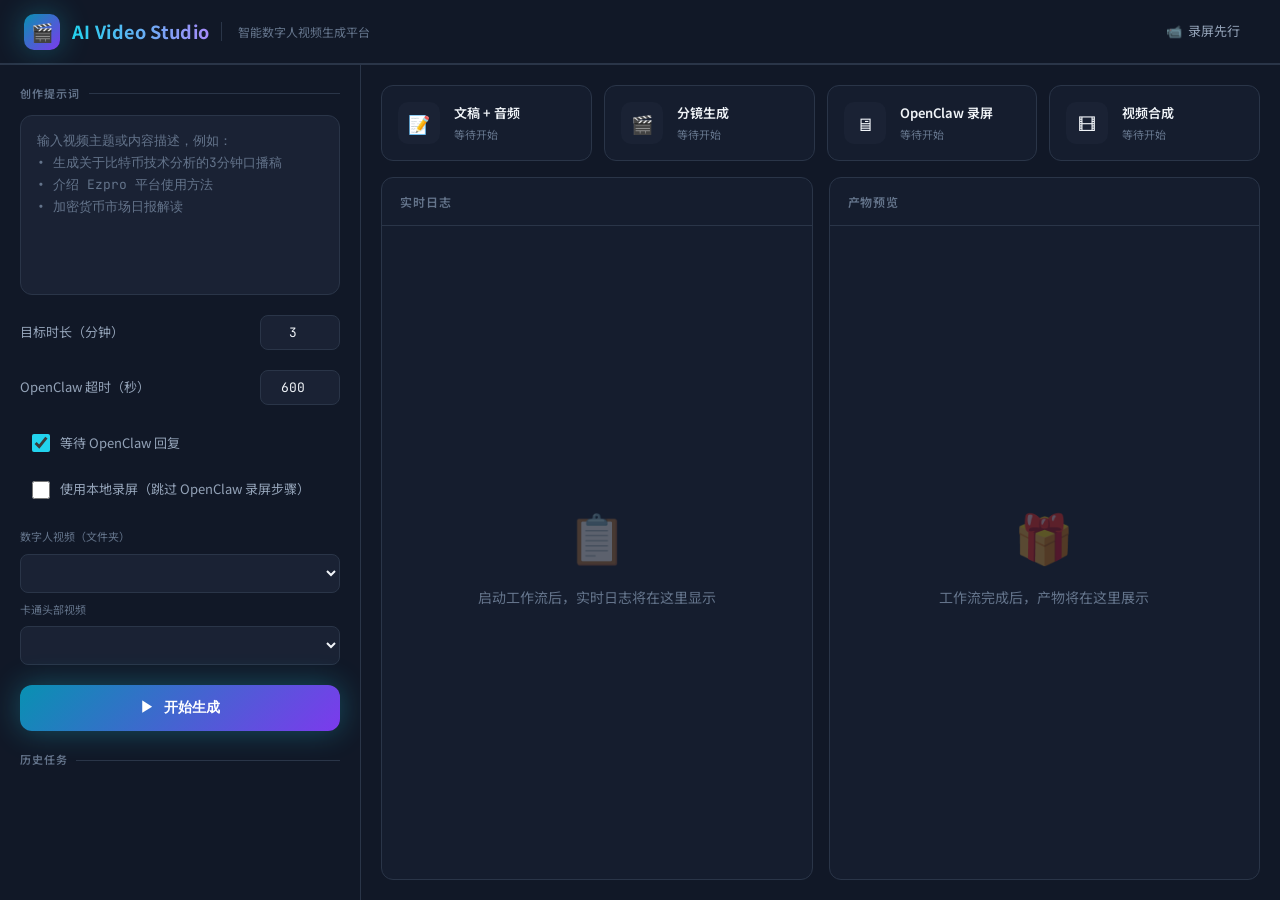
==== commit 8d6c190b: "1.0.4" ====
--- a/web/static/index.html
+++ b/web/static/index.html
@@ -651,17 +651,20 @@
         </label>
         <label class="checkbox-item">
           <input type="checkbox" id="use-local-videos" />
-          <span>使用本地视频（跳过 OpenClaw）</span>
+          <span>使用本地录屏（跳过 OpenClaw 录屏步骤）</span>
         </label>
       </div>
     </div>
     
-    <div class="panel-section select-group" id="localVideosSection" style="display: none;">
+    <div class="panel-section select-group">
       <div class="select-label">数字人视频（文件夹）</div>
       <select id="local-digital-human" class="select-field"></select>
       <div class="select-label">卡通头部视频</div>
       <select id="local-cartoon-head" class="select-field"></select>
-      <div class="select-label">录屏视频</div>
+    </div>
+    
+    <div class="panel-section select-group" id="localRecordingSection" style="display: none;">
+      <div class="select-label">录屏视频（勾选「使用本地录屏」时选用）</div>
       <select id="local-recording" class="select-field"></select>
     </div>
     
@@ -753,9 +756,9 @@
 }
 
 async function loadLocalVideoSelects() {
-  const useLocalVideos = document.getElementById('use-local-videos').checked;
-  document.getElementById('localVideosSection').style.display = useLocalVideos ? 'flex' : 'none';
-  
+  const useLocalRecording = document.getElementById('use-local-videos').checked;
+  document.getElementById('localRecordingSection').style.display = useLocalRecording ? 'flex' : 'none';
+
   try {
     const [videosRes, defaultsRes] = await Promise.all([fetch('/api/local-videos'), fetch('/api/local-video-defaults')]);
     if (!videosRes.ok || !defaultsRes.ok) return;
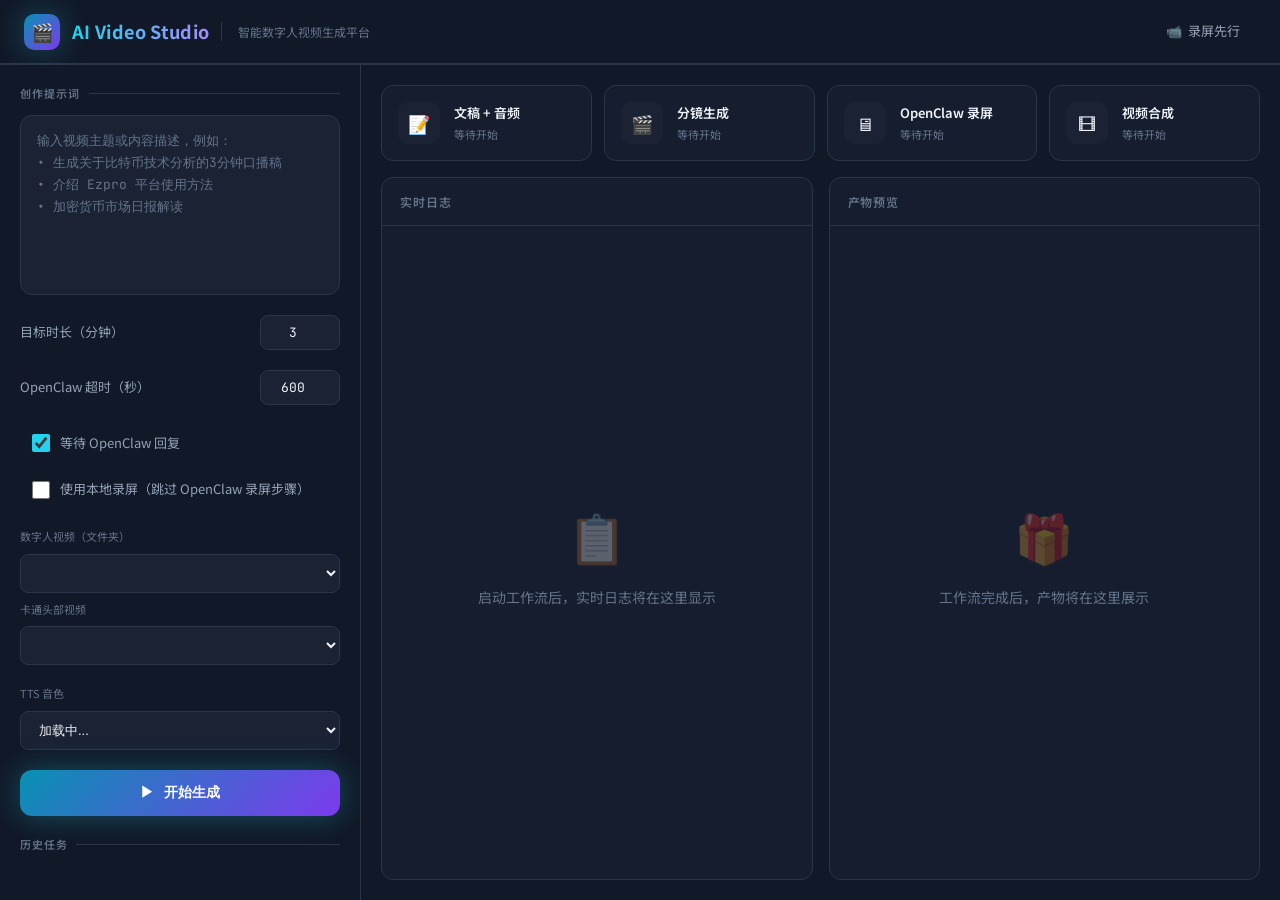
==== commit 40fd9324: "1.0.6" ====
--- a/web/static/index.html
+++ b/web/static/index.html
@@ -662,6 +662,13 @@
       <div class="select-label">卡通头部视频</div>
       <select id="local-cartoon-head" class="select-field"></select>
     </div>
+
+    <div class="panel-section select-group">
+      <div class="select-label">TTS 音色</div>
+      <select id="voice-id" class="select-field">
+        <option value="">加载中...</option>
+      </select>
+    </div>
     
     <div class="panel-section select-group" id="localRecordingSection" style="display: none;">
       <div class="select-label">录屏视频（勾选「使用本地录屏」时选用）</div>
@@ -785,6 +792,52 @@
 
 document.getElementById('use-local-videos').addEventListener('change', loadLocalVideoSelects);
 
+async function loadVoiceSelect() {
+  try {
+    const res = await fetch('/api/elevenlabs-voices');
+    if (!res.ok) return;
+    const data = await res.json();
+    const voices = data.voices || [];
+    const defaultVoiceId = data.default_voice_id || '';
+    const sel = document.getElementById('voice-id');
+    if (!sel) return;
+
+    // 标签映射为中文
+    const labelMap = {
+      accent: { american: '美式', british: '英式', australian: '澳式', indian: '印式', irish: '爱尔兰', scottish: '苏格兰' },
+      gender: { male: '男', female: '女', neutral: '中性' },
+      age: { young: '年轻', middle_aged: '中年', old: '老年' },
+      use_case: { conversational: '对话', narration: '旁白', entertainment_tv: '娱乐节目', social_media: '社交媒体', characters: '角色', advertisement: '广告', news: '新闻', podcast: '播客', audiobook: '有声书' },
+      descriptive: { calm: '平静', energetic: '活力', warm: '温暖', professional: '专业', sassy: '时尚', classy: '优雅', quirky: ' quirky' }
+    };
+
+    function getLabel(key, value) {
+      if (!value) return '';
+      return labelMap[key]?.[value] || value;
+    }
+
+    sel.innerHTML = '<option value="">-- 默认音色 --</option>' + voices.map(v => {
+      const labels = v.labels || {};
+      // 构建标签显示
+      const tags = [];
+      if (labels.gender) tags.push(getLabel('gender', labels.gender));
+      if (labels.accent) tags.push(getLabel('accent', labels.accent));
+      if (labels.age) tags.push(getLabel('age', labels.age));
+      const tagStr = tags.length > 0 ? ' [' + tags.join(' · ') + ']' : '';
+      const selected = v.voice_id === defaultVoiceId ? ' selected' : '';
+      return '<option value="' + esc(v.voice_id) + '"' + selected + ' data-preview="' + esc(v.preview_url || '') + '" data-name="' + esc(v.name) + '" data-labels=\'' + JSON.stringify(labels) + '\'>' + esc(v.name) + tagStr + '</option>';
+    }).join('');
+
+    sel.addEventListener('change', function() {
+      const previewUrl = this.options[this.selectedIndex]?.dataset?.preview;
+      if (previewUrl) {
+        const audio = new Audio(previewUrl);
+        audio.play().catch(() => {});
+      }
+    });
+  } catch (_) {}
+}
+
 async function startJob() {
   const prompt = document.getElementById('prompt').value.trim();
   const timeout = parseInt(document.getElementById('openclaw-timeout').value, 10) || 600;
@@ -794,7 +847,8 @@
   const localDigitalHuman = document.getElementById('local-digital-human').value.trim() || null;
   const localCartoonHead = document.getElementById('local-cartoon-head').value.trim() || null;
   const localRecording = document.getElementById('local-recording').value.trim() || null;
-  
+  const voiceId = document.getElementById('voice-id').value.trim() || null;
+
   document.getElementById('btn-run').disabled = true;
   document.getElementById('btn-icon').innerHTML = '<span class="spinner" style="border-top-color:#fff"></span>';
   document.getElementById('btn-text').textContent = '生成中...';
@@ -813,6 +867,7 @@
         local_digital_human: localDigitalHuman,
         local_cartoon_head: localCartoonHead,
         local_recording: localRecording,
+        voice_id: document.getElementById('voice-id').value || null,
       })
     });
     if (!res.ok) throw new Error(await res.text());
@@ -1092,6 +1147,7 @@
 
 document.addEventListener('DOMContentLoaded', () => {
   loadLocalVideoSelects();
+  loadVoiceSelect();
   refreshHistory();
   setInterval(refreshHistory, 5000);
 });
